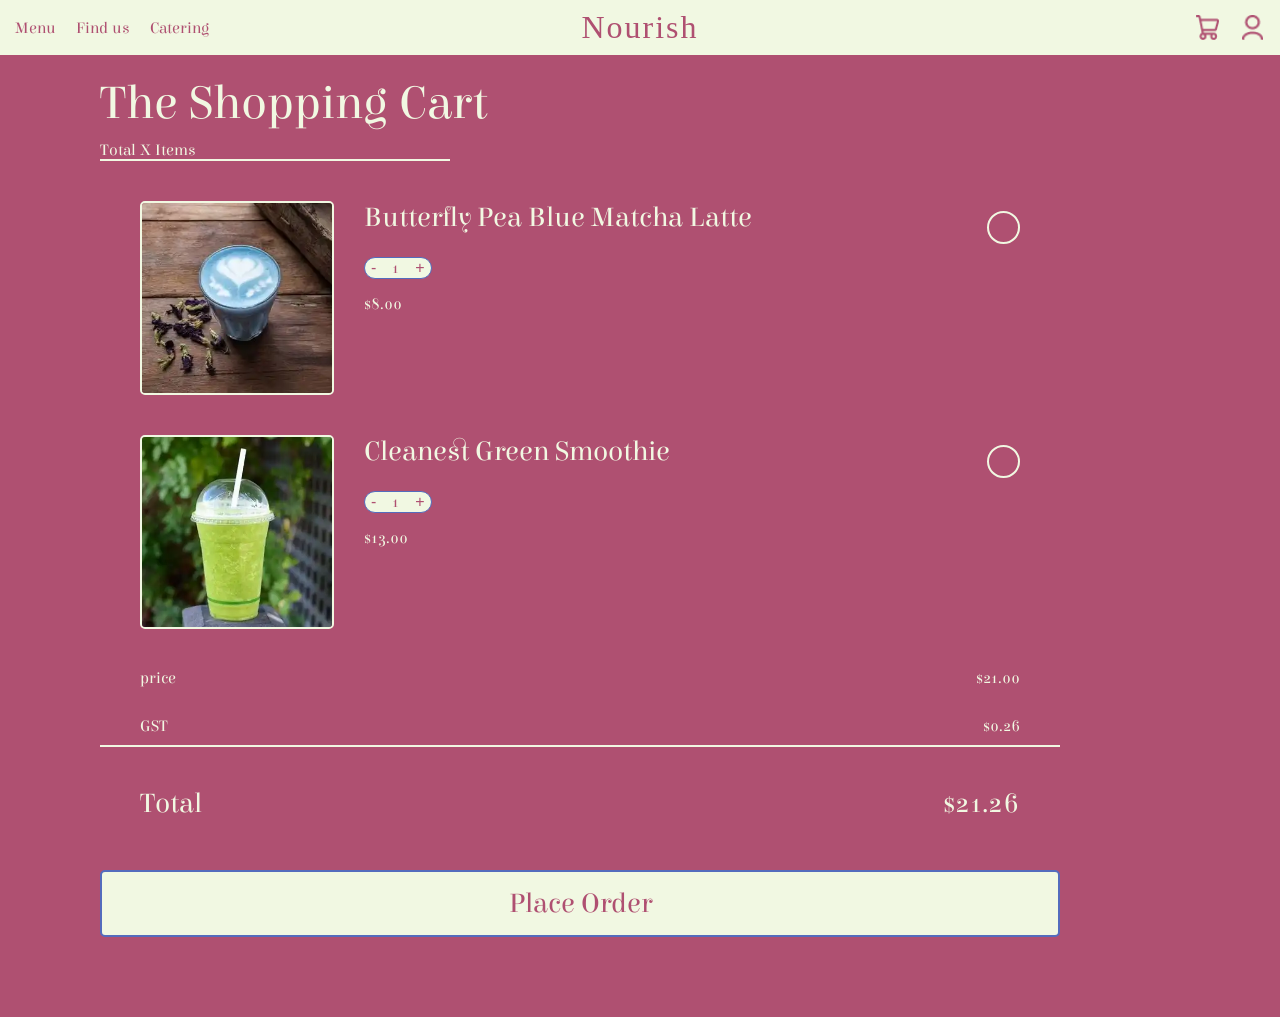
==== Cart.html @ 0b294162 "w10-cart/payment page/debug homepage/some javascript" ====
<!DOCTYPE html>
<html lang="en">
<head>
  <meta charset="UTF-8">
  <meta name="viewport" content="width=device-width, initial-scale=1.0">
  <title>Cart</title>
  <!-- Load Elsie Font:  -->
  <link rel="preconnect" href="https://fonts.googleapis.com">
  <link rel="preconnect" href="https://fonts.gstatic.com" crossorigin>
  <link href="https://fonts.googleapis.com/css2?family=Elsie:wght@400;900&display=swap" rel="stylesheet">
   <!-- Load Open Sans:  -->
   <link href="https://fonts.googleapis.com/css2?family=Open+Sans:wght@300;400;600&display=swap" rel="stylesheet">
  <!-- Load Cream Cake Font:  -->
  <link href="https://fonts.cdnfonts.com/css/mervale-script" rel="stylesheet">          
  <!-- Load stylesheet:  -->
  <link rel="stylesheet" type="text/css" href="css.css">
</head>
<body class="cart">
  <!-- Top sticky banner:  -->
  <header>
      <div class="main-header">
      <div class="nav-left">
        <a>Menu</a>
        <a>Find us</a>
        <a>Catering</a>
    </div>
      <div class="logo">
        <a href="Homepage.html" title="nourish logo">Nourish</a>
      </div>
      <div class="nav-right">
        <img src="Assets/cart-purple.png" alt="cart-icon">
        <img src="Assets/profile-purple.png" alt="profile-icon">
      </div>
    </div>
  </header>

  <main class="cart-page">
    <!-- Cart header section -->
    <section class="cart-header">
      <h1>The Shopping Cart</h1>
      <p>Total X Items</p>
      <span class="line-cart"></span>
    </section>

    <!-- Cart item container-->
    <!-- 1 -->
    <div class="cart-item">
      <img src="Assets/Butterfly Pea Blue Matcha Latte.webp" alt="Butterfly Pea Blue Matcha Latte">
      <div class="item-info">
        <h2>Butterfly Pea Blue Matcha Latte</h2>
        <div class="quantity-box">
          <button onclick="decrease('q1')">-</button>
          <span id="q1">1</span>
          <button onclick="increase('q1')">+</button>
        </div>
        <p>$8.00</p>
      </div>

      <button class="select-btn" onclick="toggleSelect(this)">
      </button>
    </div>

    <!-- 2 -->
    <div class="cart-item">
      <img src="Assets/smoothie.webp" alt="smoothie">
      <div class="item-info">
        <h2>Cleanest Green Smoothie</h2>
        <div class="quantity-box">
          <button onclick="decrease('q1')">-</button>
          <span id="q1">1</span>
          <button onclick="increase('q1')">+</button>
        </div>
        <p>$13.00</p>
      </div>

        <button class="select-btn" onclick="toggleSelect(this)">
        </button>
      </div>

      <!-- Summary -->
      <div class="summary">
        <div class="summary-row">
          <p>price</p>
          <P>$21.00</P>
        </div>

        <div class="summary-row">
          <p>GST</p>
          <P>$0.26</P>
        </div>
      </div>

      <!-- Total  -->
       <div class="total-row">
        <h2>Total</h2>
        <h2>$21.26</h2>
       </div>

       <!-- Button  -->
       <button class="place-order" onclick="openPopup()">
        Place Order
       </button>
  </main>

  <!-- Overlay card  -->
  <div class="popup-overlay" id="popup">
    <div class="popup-card">
      <h1>Payment Details</h1>

      <form>
        <div class="payment-input">
          <label>Name On Card</label>
          <input type="text" placeholder="Celestine Liu">
        </div>
  
        <div class="payment-input">
          <label>Card Number</label>
          <input type="text" id="card-number" inputmode="numeric" pattern="[0-9 ]+" placeholder="1234 1234 1234 1234">
        </div>
  
        <div class="row">
          <div class="payment-input">
            <label>CVV</label>
            <input type="text" id="security-code" inputmode="numeric" minlength="3" maxlength="4" pattern="[0-9]+" placeholder="123">
          </div>
  
          <div class="payment-input">
            <label>Expiry</label>
            <input type="text" id="expiry-date"  minlength="4" pattern="[0-9/]+" placeholder="MM/YY">
          </div> 
        </div>

        <div class="payment-input">
          <label>Address</label>
          <input type="text" id="street-address" placeholder="1234 Address St">
        </div>

        <div class="row">
          <div class="payment-input">
            <label>State</label>
            <select>
              <option value="">Select State</option>
              <option value="VIC">VIC</option>
              <option value="NSW">NSW</option>
              <option value="QLD">QLD</option>
              <option value="SA">SA</option>
              <option value="WA">WA</option>
              <option value="TAS">TAS</option>
              <option value="ACT">ACT</option>
              <option value="NT">NT</option>
            </select>
          </div>
  
          <div class="payment-input">
            <label>Postcode</label>
            <input type="text" inputmode="numeric" maxlength="4" pattern="[0-9]" placeholder="3000">
          </div> 
        </div>
      </form>

      <!-- Button  -->
      <button class="place-order">
        Place Order
       </button>

      

    </div>
  </div>
  <script>
    function increase(id){
      let qty = document.getElementById(id);
      let current = Number(qty.innerText);
      qty.innerText = current + 1;
    }

    function decrease(id){
      let qty = document.getElementById(id);
      let current = Number(qty.innerText);
      if(current > 1){
        qty.innerText = current - 1;
      }
    }

    function toggleSelect(button){
      button.classList.toggle('active');
    }

    function openPopup(){
      document.getElementById('popup').style.display = 'flex';
    }

    function closePopup(){
      document.getElementById('popup').style.display = 'none';
    }

  </script>
</body>
</html>
---- css.css ----
/* =============================================================================
   GLOBAL STYLES & VARIABLES
   ============================================================================= */
   body{
     font-family: 'Elsie', serif;
     background-color: var(--branding-color);
     padding: 0;
     margin: 0;
     text-decoration: none;
   }

   /* CSS Custom Properties - Color Palette */
   :root {
      --neutral-color: rgb(241, 248, 226);
      --accent-color: rgb(84, 108, 189);
      --branding-color: rgb(175, 80, 113);
      --overlay-color:rgb(106,49,68);
   }

/* =============================================================================
   TYPOGRAPHY
   ============================================================================= */
   h1{
      font-size: 48px;
      color: var(--neutral-color);
      font-weight: normal;
   }

   h2{
      font-size: 28px;
      color: var(--neutral-color);
      font-weight: normal;
   }

   p{
      color: var(--neutral-color);
   }

/* =============================================================================
   NAVIGATION & BANNER
   ============================================================================= */
   header{
      position: sticky;
      z-index: 1000;
      top: 0;
   }
   
   .home .main-header{
      background-color: var(--branding-color);
      color: var(--neutral-color);
   }

   .cart .main-header{
      background-color: var(--neutral-color);
      color: var(--branding-color);
      border-bottom: 1.5px solid var(--branding-color);
   }

   .product.main-header{
      background-color: var(--neutral-color);
      color: var(--branding-color);
      border-bottom: 1.5px solid var(--branding-color);
   }

   /* ========= Main header, sticky at the top ========= */
   .main-header{
      background-color: var(--branding-color);
      color: var(--neutral-color);
      display: flex;
      align-items: center;
      justify-content: space-between;
      margin: 0;
      padding: 15px;
      text-decoration: none;
      border-bottom: 1.5px solid var(--neutral-color);
   }

   .main-header img{
      width: 25px;
      height: 25px;
      object-fit: contain;
   }

   .nav-left,
   .nav-right{
      display: flex;
      gap: 20px;
   }

   .logo{
      position: absolute;
      left: 50%;
      transform: translateX(-50%);
   }

   .logo a {
      text-decoration: none;
      font-family: “Mervale Script”, cursive;
      font-size: 32px;
      letter-spacing: 2px;
      color: inherit;
   }

   /* ========= Subheader ========= */
   .subheader{
      width: 100%;
   }

   .category-navbar{
      max-width: 2000px;
      margin: 0 auto;
      padding: 0px 15px;
      background-color: var(--neutral-color);
   }
   
   .nav-pill{
      display: flex;
      justify-content: flex-start;
      gap: 30px;
      list-style: none;
      padding: 0;
      margin: 0;
   }

   .nav-item {
      margin: 10px;
      border-radius: 999px;
      color: var(--branding-color);
      cursor: pointer;
      font-family: 'Elsie', serif;
      position: relative;
    }

    .pill-indicator{
      position: absolute;
      background: var(--accent-color);
    }

   /* =============================================================================
   FOOTER
   ============================================================================= */
   footer{
      display: flex;
      justify-content: space-between;
      padding: 10px 120px 60px 120px;
      background-color: var(--neutral-color);
      flex-wrap: wrap;
      font-family: 'Elsie', serif;
   }

   /* ========= Left Side-Nesletter ========= */
   .newsletter{
      flex: 1;
      min-width: 280px;
   }

   .newsletter h1{
      font-size: 48px;
      color: var(--branding-color);
   }

   .subscribe{
      display: flex;
      align-items: center;
      max-width: 320px;
   }

   .subscribe input{
      flex: 1;
      background-color: var(--neutral-color);
      border: none;
      border-bottom: 2px solid var(--branding-color);
      outline: none;
      padding: 10px 0;
      font-size: 14px;
   }

   .subscribe input::placeholder{
      color: var(--branding-color);
      opacity: 50%;
    }

   .subscribe button{
      background-color: var(--branding-color);
      color: var(--neutral-color);
      font-size: 20px;
      font-family: 'Elsie', serif;;
      padding: 7px 20px;
      border: 1px solid var(--branding-color);
      cursor: pointer;
   }

   /* ========= Right Side - Nourish ========= */
   .nourish-summary{
      flex: 1;
      min-width: 280px;
   }

   .line{
      display: block;
      width: 250px;
      height: 2px;
      background: var(--branding-color);
      margin-top: -20px;
      margin-bottom: 20px;
   }

   .nourish-summary h1{
      color: var(--branding-color);
      font-size: 28px;
      padding-top: 25px;
      font-family: “Mervale Script”, cursive;
   }

   .footer-location{
      display: flex;
      gap: 20px;
      font-size: 20px;
      margin-top: 45px;

   }

   .footer-location a{
      color: var(--branding-color);
   }

   /* =============================================================================
   Responsive
   ============================================================================= */
   
   /* =============================================================================
   Search Section
   ============================================================================= */ 
   .search-section{
      text-align: center;
      padding: 60px 20px;
      margin-top: 100px;
      font-family: 'Elsie', serif;
      color: var(--neutral-color);
    }

    .search-section h1{
      font-size: 48px;
      margin-bottom: 10px;
    }

    .subtitle{
      font-size: 18px;
      font-family: “Mervale Script”, cursive;
      margin-bottom: 30px;
      opacity: 0.9;
    }

    /* ========= Search box ========= */
    .search-box{
      display: flex;
      justify-content: center;
      align-items: center;
    }

    .search-box input{
      width: 80%;
      max-width: 1200px;
      padding: 15px 20px;
      margin-bottom: 0px;
      border-radius: 30px;
      border: none;
      background-color: var(--neutral-color);
      font-size: 18px;
      font-family: 'Elsie', serif;
      color: var(--branding-color);
    }

    .search-box input::placeholder{
      color: var(--branding-color);
      opacity: 50%;
    }

    .search-box input:focus{
      outline: none;
    }

    .search-box button{
      width: 45px;
      height: 45px;
      margin-left: -50px;
      border-radius: 50%;
      border: none;
      background-color: var(--accent-color);
      cursor: pointer;
    }
    .search-box button img{
      width: 30px;
      height: 30px;
      margin-top: 4px;
    }

   /* =============================================================================
   Homepage
   ============================================================================= */
   /* ========= Hero Section ========= */
   .hero{
      background-color: var(--branding-color) ;
      position: relative;
      padding: 300px;
      display: flex;
      justify-content: center;
      align-items: center;
      gap: 40px;
   }

   .hero img{
      position: absolute;
      top: 0;
      left: 0;
      width: 100%;
      height: 100%;
      margin-top: 100px;
      margin-bottom: 100px;
      object-fit: cover;
      z-index: 0;
   }

    /* ========= Overlay text ========= */
   .overlay-text{
      position: absolute;
      top: 50%;
      left: 50%;
   }
   
   .overlay-text p{
      position: absolute;
   }

   .overlay1{
      font-size: 64px;
      transform: translate(-120px, -160px);
   }

   .overlay2{
      font-size: 80px;
      font-weight: bold;
      transform: translate(-300px, -100px);
   }

   .overlay3{
      font-size: 48px;
      transform: translate(150px, 50px);
   }

   .overlay4{
      font-size: 80px;
      transform: translate(-250px, 100px);
   }

   .hero a{
      display: inline-block;
      margin-top: 20px;
      padding: 10px 25px;
      background: var(--branding-color);
      color: var(--neutral-color);
      border-radius: 20px;
      cursor: pointer;
   }

   /* ========= Start Button ========= */
   .start-button{
      display: flex;
      justify-content: center;
      margin-top: 180px;
   }
   
   .word{
      width: 80%;
      max-width: 180px;
      display: flex;
      align-items: center;
      background-color: var(--neutral-color);
      border-radius: 30px;
      padding: 12px 20px;
      border: 2px solid var(--accent-color);
      font-family: 'Elsie', serif;
      font-size: 24px;
      color: var(--branding-color);
   }

   .start-icon {
      width: 40px;
      height: 40px;
      margin-left: -50px;
      margin-top: 8px;
      padding-top: 5px;
      padding-right: 5px;
      border-radius: 50%;
      background-color: var(--accent-color);
      border: none;
      cursor: pointer;
   }

   /* ========= crawling text ========= */
   .crawling-text{
      width: 100%;
      margin-top: 100px;
      overflow: hidden;
      box-sizing: border-box;
      border-top: 2px solid var(--neutral-color);
      border-bottom: 2px solid var(--neutral-color);
   }

   .track{
      display: inline-flex;
      white-space: nowrap;
      animation: scroll 35s linear infinite;
   }

   .track p{
      white-space: nowrap;
      padding-right: 10px;
      letter-spacing: 1.5px;
      color: var(--neutral-color);
      font-family: “Mervale Script”, cursive;
   }

   @keyframes scroll {
      from {
        transform: translateX(0);
      }
      to {
        transform: translateX(-50%);
      }
    }

    /* ========= Search categories ========= */
    .categories-home{
      display: flex;
      justify-content: center;
      gap: 70px;
      overflow-x:auto;
      padding: 20px 0;
    }

    .item{
      text-align: center;
    }

    .item img{
      width: 100px;
      height: 100px;
      border-radius: 50%;
      object-fit: cover;
      cursor: pointer;
      border: 2px solid transparent;
      transition: border-color 0.3s ease;
    }

    .item img:hover{
      border-color: var(--neutral-color);
    }

    .item p{
      margin-top: 10px;
      font-size: 18px;
    }

    /* ========= Gallery section ========= */
    .gallery{
      padding: 60px 120px;
      color: var(--neutral-color);
    }

    .gallery h1{
      font-size: 42px;
      margin-bottom: 15px;
    }

    .gallery p{
      max-width: 900px;
      line-height: 1.25;
      font-family: 'Open Sans', sans-serif;
    }

    .gallery-image{
      display: flex;
      flex-wrap: wrap;
      gap: 20px;
    }

    .gallery-image img{
      width: calc(25% - 20px);
      min-width: 200px;
      border-radius: 5px;
      border: 2px solid transparent;
      transition: border-color 0.3s ease;
    }

    .gallery-image img:hover{
      border-color: var(--neutral-color);
    }

     /* ========= Location section ========= */
     .location{
      padding: 60px 120px;
     }

     .location h1{
      text-align: right;
      margin-top: 30px;
     }

     .location-cards{
      display: flex;
      flex-wrap: wrap;
      gap: 20px;
      justify-content: center;
      }

     .location-cards > div{
      position: relative;
      width: 200px;
      height: 450px;
      border: 2px solid var(--accent-color);
      border-radius: 12px;
      padding: 15px;
      background-color: var(--neutral-color);
      color: var(--branding-color);
      text-align: center;
     }

     .location-cards p{
      color: var(--branding-color);
      font-family: 'Open Sans', sans-serif;
      margin-top: 30px;
      padding: 15px;
     }

     .heart{
      position: absolute;
      bottom: 60px;
      transform: translate(-50%);
     }

     .heart img{
      width: 24px;
      height: 24px;
      cursor: pointer;
      transition: 0.3s;
     }

     /* =============================================================================
   Product List Page
   ============================================================================= */
   .menu{
      display: grid;
      grid-template-columns: repeat(auto-fit, minmax(450px, 1fr));
      gap: 20px;
   }

   .lattes-product{
      padding: 100px;
    }

   .lattes-product h1{
      font-size: 48px;
      margin-bottom: 10px;
      margin-top: 10px;
   }

   .product-card{
      position: relative;
      display: flex;
      border-radius: 12px;
      border: 2px solid var(--neutral-color);
      background: var(--branding-color);

      min-height: 200px;
      overflow: hidden;
   }

   .product-card img {
      width: 40%;
      height: 100%;
      object-fit: cover;
      object-position: center;
    }

    .product-details {
      position: absolute;
      left: 40%;
      right: 0;
      top: 0;
      bottom: 0;
      padding: 20px;
      display: flex;
      flex-direction: column;
    }

    .product-details h2{
      font-size: 28px;
      font-weight: normal;
      color: var(--neutral-color);

      margin: 0;
      overflow-wrap: break-word;
    }

    .product-details p{
      margin-top: 10px;
      color: var(--neutral-color);
    }
    
    .add-button {
      position: inherit;
      bottom: 20px;
      left: 20px;
    }
    
    .add-button h3 {
      margin: 0;
      font-size: 20px;
      font-weight: normal;
      background: var(--neutral-color);
      color: var(--branding-color);
      padding: 10px 25px;
      border-radius: 999px;
      cursor: pointer;
    }

    /* =============================================================================
   Product Detail Page
   ============================================================================= */
   .product-page{
      display: flex;
      gap: 40px;
      padding: 40px;
      align-items: stretch;
   }

   .product-content{
      flex: 1;
      display: flex;
      flex-direction: column;
      justify-content: space-between;
      gap: 20px;
   }

   .product-info{
      display: flex;
      flex-direction: column;
      gap: 10px;
   }
   
   .product-info h1{
      font-size: 72px;
      font-weight: normal;
      margin: 0;
      color: var(--neutral-color);
   }

   .product-info h2{
      margin: 0px;
      color: var(--neutral-color);
      font-size: 40px;
      font-weight: normal;
   }

   .product-info p{
      max-width: 500px;
      line-height: 1.4;
      color: var(--neutral-color);
   }

   .product-options{
      display: flex;
      flex-direction: column;
      gap: 20px;
      margin-top: 0px;
   }
   
   .size,
   .milk{
      display: flex;
      flex-direction: column;
      gap: 20px;
   }

   .size h2,
   .milk h2{
      margin: 0;
      font-size: 40px;
      font-weight: normal;
      color: var(--neutral-color);
   }

   .option-card{
      display: flex;
      gap: 24px;
      flex-wrap: wrap;
   }

   .option-card p{
      background-color: var(--neutral-color);
      padding: 18px 28px;
      border-radius: 8px;
      min-width: 120px;

      font-size: 24px;
      line-height: 1.4;
      color: var(--branding-color);

      box-shadow: 0 8px 20px rgba(0,0,0,0.15);

      cursor: pointer;
      transition: 0.3s;
   }

   .option-card p:hover{
      transform: translateY(-3px);
   }

   .place-button{
      margin-top: 80px;
  
      background-color: var(--neutral-color);
  
      display: flex;
      justify-content: space-between;
      align-items: center;
  
      padding: 14px 18px;
      border-radius: 10px;
  }
  
  .place-button h1{
      margin: 0 auto;
      font-size: 42px;
      font-weight: normal;
      color: var(--branding-color);
  }

  .total-price{
   background-color: #6d7ed1;

   padding: 8px 18px;
   border-radius: 999px;

   display: flex;
   align-items: center;
   justify-content: center;
}

.total-price p{
   margin: 0;
   color: white;
   font-size: 28px;
}

   .product-images{
      flex: 1;
      display: flex;
   }

   .product-images img{
      width: 100%;
      height: 100%;
      object-fit: cover;
      object-position: center;
      border-radius: 8px;
      border: 3px solid var(--neutral-color);
   }

   /* =============================================================================
   Cart Page
   ============================================================================= */
   .cart-page{
      display: flex;
      flex-direction: column;
      gap: 40px;
      width: 75%;
      margin-top: 20px;
      margin-left: 100px;
   }

   .cart-header h1{
      margin: 0;
   }

   .cart-header p{
      margin-top: 10px;
      font-size: 16px;
   }

   .line-cart{
      display: block;
      width: 350px;
      height: 1.5px;
      background: var(--neutral-color);
      margin-top:  -16px;
      margin-bottom: 0px;
   }

   .cart-item{
      display: flex;
      align-items: flex-start;
      justify-content: space-between;
      gap: 30px;
      margin-top: 0;
      margin-left: 40px;
   }

   .cart-item img{
      width: 190px;
      height: 190px;
      object-fit: cover;
      border-radius: 5px;
      border: 2px solid var(--neutral-color);
   }

   .item-info{
      flex: 1;
      display: flex;
      flex-direction: column;
   }

   .item-info h2{
      color: var(--neutral-color);
      margin-top: 0;
   }

   .quantity-box{
      width: fit-content;
      display: flex;
      align-items: center;
      gap: 10px;

      background-color: var(--neutral-color);
      color: var(--branding-color);
      border-radius: 999px;
      border: 1.5px solid var(--accent-color);
   }

   .quantity-box button{
      border: none;
      background: none;
      font-size: 16px;
      cursor: pointer;
      color: var(--branding-color);
   }

   .select-btn{
      margin-top: 10px;
      margin-right: 40px;
      width: 33px;
      height: 33px;
      border-radius: 999px;
      border: 2px solid var(--neutral-color);
      background: transparent;
      cursor: pointer;
   }

   .select-btn.active{
      background-color: var(--accent-color);
   }

   .summary{
      border-bottom: 2px solid var(--neutral-color);
      display: flex;
      flex-direction: column;
      gap: 20px;
   }

   .summary-row{
      display: flex;
      justify-content: space-between;
      margin: 0px 40px 10px 40px;
   }

   .summary-row p{
      margin: 0;
   }

   .total-row{
      display: flex;
      justify-content: space-between;
      margin: 0px 40px 10px 40px;
   }

   .total-row h2{
      margin: 0;
   }

   .place-order{
      background-color: var(--neutral-color);
      color: var(--branding-color);
      border-radius: 5px;
      border: 2px solid var(--accent-color);
      padding: 15px 80px;
      font-size: 28px;
      font-family: 'Elsie', serif;
      margin-bottom: 80px;
   }

   .popup-overlay{
      position: fixed;
      top: 0;
      left: 0;
      width: 100%;
      height: 100%;
      background-color: rgba(0,0,0,0.5);
      display: none;
      justify-content: center;
      align-items: center;
      z-index: 1000;
  }

  .popup-card{
   width: 800px;
   background-color: var(--neutral-color);
   padding: 40px;
   border-radius: 16px;
   text-align: center;
   box-shadow: 0 10px 30px var(--overlay-color);
   display: flex;
   flex-direction: column;
   gap: 20px;
}
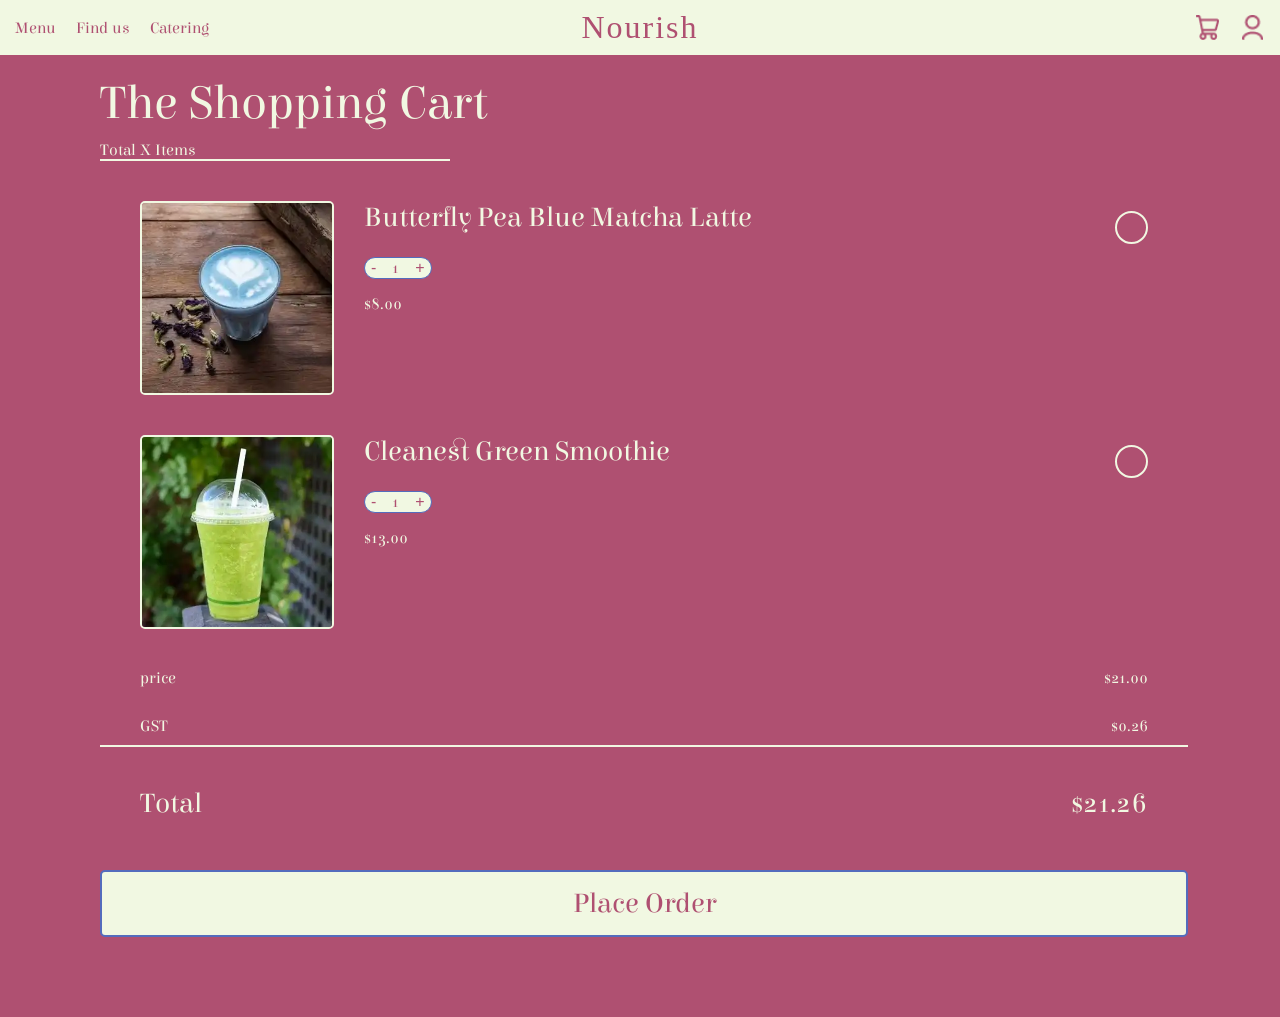
==== commit 8de95256: "w10-happy path-clickable" ====
--- a/Cart.html
+++ b/Cart.html
@@ -168,6 +168,7 @@
     </div>
   </div>
   <script>
+    /* product quantity */
     function increase(id){
       let qty = document.getElementById(id);
       let current = Number(qty.innerText);
@@ -182,16 +183,14 @@
       }
     }
 
+    /* Select button */
     function toggleSelect(button){
       button.classList.toggle('active');
     }
 
+    /* popup card */
     function openPopup(){
-      document.getElementById('popup').style.display = 'flex';
-    }
-
-    function closePopup(){
-      document.getElementById('popup').style.display = 'none';
+      document.getElementById('popup').style.display='flex';
     }
 
   </script>
--- a/css.css
+++ b/css.css
@@ -223,6 +223,38 @@
    .footer-location a{
       color: var(--branding-color);
    }
+
+   /* =============================================================================
+   Button-hover-animation
+   ============================================================================= */
+   .add-button:hover{
+      border: 2px solid var(--accent-color);
+   }
+
+   .option:hover{
+      border: 2px solid var(--accent-color);
+   }
+
+   /* hide default radio */
+   .option input{
+      display: none;
+   }
+
+   .option:has(input:checked){
+      border: 2px solid var(--accent-color);
+   }
+
+   .item img:hover{
+      border-color: var(--neutral-color);
+   }
+
+   .gallery-image img:hover{
+      border-color: var(--neutral-color);
+   }
+
+   
+
+    
 
    /* =============================================================================
    Responsive
@@ -253,6 +285,7 @@
 
     /* ========= Search box ========= */
     .search-box{
+      position: relative;
       display: flex;
       justify-content: center;
       align-items: center;
@@ -261,7 +294,7 @@
     .search-box input{
       width: 80%;
       max-width: 1200px;
-      padding: 15px 20px;
+      padding: 15px 20px 15px 20px;
       margin-bottom: 0px;
       border-radius: 30px;
       border: none;
@@ -281,19 +314,23 @@
     }
 
     .search-box button{
+      position: absolute;
+      right: 10.5%;
       width: 45px;
       height: 45px;
-      margin-left: -50px;
       border-radius: 50%;
       border: none;
       background-color: var(--accent-color);
       cursor: pointer;
     }
+    
     .search-box button img{
       width: 30px;
       height: 30px;
       margin-top: 4px;
     }
+
+    
 
    /* =============================================================================
    Homepage
@@ -368,6 +405,7 @@
       display: flex;
       justify-content: center;
       margin-top: 180px;
+      text-decoration: none;
    }
    
    .word{
@@ -453,10 +491,6 @@
       transition: border-color 0.3s ease;
     }
 
-    .item img:hover{
-      border-color: var(--neutral-color);
-    }
-
     .item p{
       margin-top: 10px;
       font-size: 18px;
@@ -491,10 +525,6 @@
       border-radius: 5px;
       border: 2px solid transparent;
       transition: border-color 0.3s ease;
-    }
-
-    .gallery-image img:hover{
-      border-color: var(--neutral-color);
     }
 
      /* ========= Location section ========= */
@@ -573,7 +603,7 @@
       background: var(--branding-color);
 
       min-height: 200px;
-      overflow: hidden;
+
    }
 
    .product-card img {
@@ -581,6 +611,7 @@
       height: 100%;
       object-fit: cover;
       object-position: center;
+      border-radius: 10px;
     }
 
     .product-details {
@@ -598,7 +629,6 @@
       font-size: 28px;
       font-weight: normal;
       color: var(--neutral-color);
-
       margin: 0;
       overflow-wrap: break-word;
     }
@@ -612,9 +642,6 @@
       position: inherit;
       bottom: 20px;
       left: 20px;
-    }
-    
-    .add-button h3 {
       margin: 0;
       font-size: 20px;
       font-weight: normal;
@@ -623,6 +650,8 @@
       padding: 10px 25px;
       border-radius: 999px;
       cursor: pointer;
+      text-decoration: none;
+      border: 2px solid transparent;
     }
 
     /* =============================================================================
@@ -650,7 +679,7 @@
    }
    
    .product-info h1{
-      font-size: 72px;
+      font-size: 48px;
       font-weight: normal;
       margin: 0;
       color: var(--neutral-color);
@@ -686,7 +715,7 @@
    .size h2,
    .milk h2{
       margin: 0;
-      font-size: 40px;
+      font-size: 20px;
       font-weight: normal;
       color: var(--neutral-color);
    }
@@ -696,63 +725,54 @@
       gap: 24px;
       flex-wrap: wrap;
    }
-
-   .option-card p{
+    
+   .option{
       background-color: var(--neutral-color);
       padding: 18px 28px;
       border-radius: 8px;
       min-width: 120px;
-
-      font-size: 24px;
+      font-size: 20px;
       line-height: 1.4;
       color: var(--branding-color);
-
-      box-shadow: 0 8px 20px rgba(0,0,0,0.15);
-
-      cursor: pointer;
-      transition: 0.3s;
-   }
-
-   .option-card p:hover{
-      transform: translateY(-3px);
-   }
+      cursor: pointer;
+      border: 2px solid transparent;
+      display: inline-block;
+   }
+
 
    .place-button{
       margin-top: 80px;
-  
-      background-color: var(--neutral-color);
-  
+      background-color: var(--neutral-color);
       display: flex;
       justify-content: space-between;
       align-items: center;
-  
       padding: 14px 18px;
       border-radius: 10px;
-  }
+   }
   
-  .place-button h1{
+   .place-button a{
       margin: 0 auto;
-      font-size: 42px;
+      font-size: 28px;
       font-weight: normal;
       color: var(--branding-color);
-  }
-
-  .total-price{
-   background-color: #6d7ed1;
-
-   padding: 8px 18px;
-   border-radius: 999px;
-
-   display: flex;
-   align-items: center;
-   justify-content: center;
-}
-
-.total-price p{
-   margin: 0;
-   color: white;
-   font-size: 28px;
-}
+      text-decoration: none;
+   }
+
+   .total-price{
+      background-color: var(--accent-color);
+      padding: 8px 18px;
+      border-radius: 999px;
+      display: flex;
+      align-items: center;
+      justify-content: center;
+   }
+   
+
+  .total-price p{
+      margin: 0;
+      color: var(--branding-color);
+      font-size: 28px;
+   }
 
    .product-images{
       flex: 1;
@@ -775,7 +795,7 @@
       display: flex;
       flex-direction: column;
       gap: 40px;
-      width: 75%;
+      width: 85%;
       margin-top: 20px;
       margin-left: 100px;
    }
@@ -899,6 +919,9 @@
       margin-bottom: 80px;
    }
 
+   /* =============================================================================
+   Popup Card - Payment Detail Page
+   ============================================================================= */
    .popup-overlay{
       position: fixed;
       top: 0;
@@ -912,17 +935,31 @@
       z-index: 1000;
   }
 
-  .popup-card{
-   width: 800px;
-   background-color: var(--neutral-color);
-   padding: 40px;
-   border-radius: 16px;
-   text-align: center;
-   box-shadow: 0 10px 30px var(--overlay-color);
-   display: flex;
-   flex-direction: column;
-   gap: 20px;
-}
+   .popup-card{
+      width: 800px;
+      background-color: var(--neutral-color);
+      padding: 40px; 
+      border-radius: 16px;
+      text-align: center;
+      box-shadow: 0 10px 30px var(--overlay-color);
+      display: flex;
+      flex-direction: column;
+      gap: 20px;
+   }
+
+   .popup-card h1{
+      color: var(--branding-color);
+      align-items: flex-start;
+   }
+
+   form{
+      display: flex;
+      flex-direction: column;
+      gap: 20px;
+   }
+
+
+
 
 
 
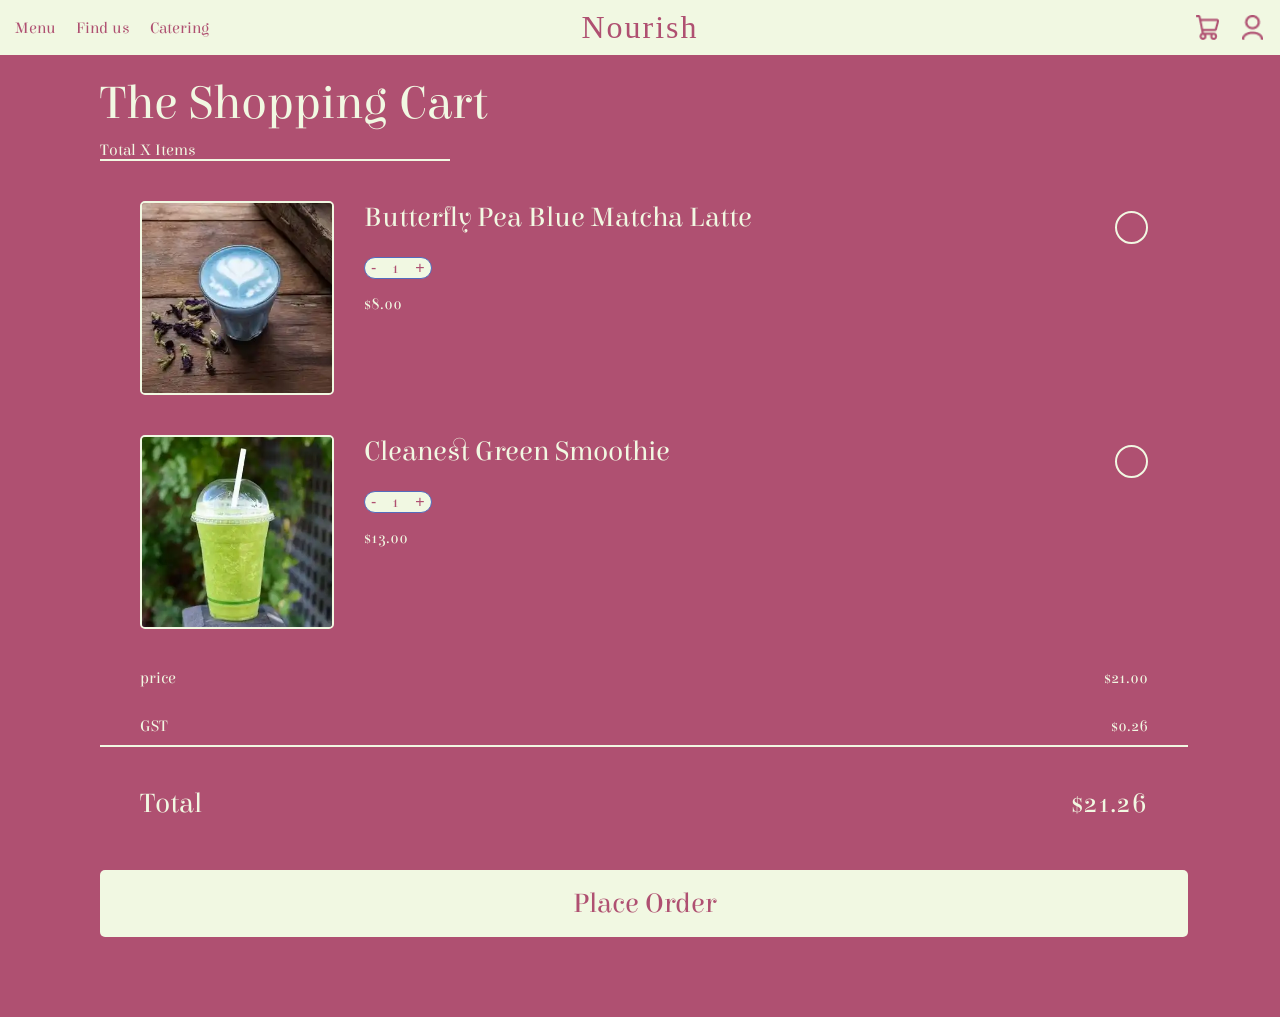
==== commit 162b6267: "w11 - 1. debug many different parts  2. happy path-  cart icon shows feedback when click 'Add' butto" ====
--- a/Cart.html
+++ b/Cart.html
@@ -163,6 +163,7 @@
         Place Order
        </button>
 
+       
       
 
     </div>
--- a/css.css
+++ b/css.css
@@ -12,6 +12,7 @@
    /* CSS Custom Properties - Color Palette */
    :root {
       --neutral-color: rgb(241, 248, 226);
+      --hover-color:rgb(199, 205, 186);
       --accent-color: rgb(84, 108, 189);
       --branding-color: rgb(175, 80, 113);
       --overlay-color:rgb(106,49,68);
@@ -101,10 +102,32 @@
       color: inherit;
    }
 
+   .cart-number{
+      position: relative;
+      display: inline-flex;
+   }
+
+   #cart-badge{
+      display: none;
+      position: absolute;
+      top: -6px;
+      right: -6px;
+      background-color: var(--accent-color);
+      color: var(--neutral-color);
+      font-size: 10px;
+      width: 17px;
+      height: 17px;
+      border-radius: 50%;
+      align-items: center;
+      justify-content: center;
+   }
+
    /* ========= Subheader ========= */
    .subheader{
       width: 100%;
-   }
+      box-shadow: 0 4px 6px rgba(0, 0, 0, 0.2);;
+   }
+
 
    .category-navbar{
       max-width: 2000px;
@@ -252,9 +275,27 @@
       border-color: var(--neutral-color);
    }
 
+   .product-details h2 a:hover {
+      color: var(--hover-color); 
+   }
+
+   .back-button img:hover {
+      opacity: 0.7;
+   }
+
+   .arrow-btn:hover{
+      opacity: 0.7;
+   }
+
+   .place-button:hover{
+      border: 2px solid var(--accent-color);
+   }
+
+   .place-order:hover{
+      border: 2px solid var(--accent-color);
+   }
+
    
-
-    
 
    /* =============================================================================
    Responsive
@@ -601,14 +642,13 @@
       border-radius: 12px;
       border: 2px solid var(--neutral-color);
       background: var(--branding-color);
-
-      min-height: 200px;
-
+      height: 200px;
+      overflow: hidden;
    }
 
    .product-card img {
       width: 40%;
-      height: 100%;
+      height: 200px;
       object-fit: cover;
       object-position: center;
       border-radius: 10px;
@@ -633,16 +673,21 @@
       overflow-wrap: break-word;
     }
 
-    .product-details p{
+   .product-details h2 a {
+      color: inherit;
+      text-decoration: none;
+   }
+
+   .product-details p{
       margin-top: 10px;
       color: var(--neutral-color);
-    }
+   }
     
-    .add-button {
-      position: inherit;
-      bottom: 20px;
-      left: 20px;
-      margin: 0;
+   .add-button {
+      height: 44px;
+      box-sizing: border-box;
+      margin-top: auto;
+      width: fit-content;
       font-size: 20px;
       font-weight: normal;
       background: var(--neutral-color);
@@ -652,7 +697,37 @@
       cursor: pointer;
       text-decoration: none;
       border: 2px solid transparent;
-    }
+      font-family: inherit;
+   }
+
+   .quantity-box-list{
+      height: 42px;
+      box-sizing: border-box;
+      display: none;       
+      align-items: center;
+      gap: 12px;
+      background: var(--neutral-color);
+      color: var(--branding-color);
+      border-radius: 999px;
+      padding: 8px 16px;
+      width: fit-content;
+      margin-top: auto;
+      font-family: inherit;
+      font-weight: bold;
+      font-size: 18px;
+   }
+
+   .quantity-box-list button{
+      background: none;
+      border: none;
+      font-size: 22px;
+      color: var(--branding-color);
+      cursor: pointer;
+      line-height: 1;
+      padding: 0 4px;
+      font-family: serif;
+      font-weight: bold;
+   }
 
     /* =============================================================================
    Product Detail Page
@@ -660,18 +735,27 @@
    .product-page{
       display: flex;
       gap: 40px;
-      padding: 40px;
+      padding: 40px 100px 40px 100px;
       align-items: stretch;
+      flex-wrap: wrap;
    }
 
    .product-content{
       flex: 1;
       display: flex;
       flex-direction: column;
-      justify-content: space-between;
-      gap: 20px;
-   }
-
+      justify-content: flex-start;
+      gap: 20px;
+      min-width: 280px;
+      order: 1;
+   }
+
+   .back-button{
+      width: 25px;
+      height: 25px;
+      margin: 0;
+   }
+   
    .product-info{
       display: flex;
       flex-direction: column;
@@ -728,7 +812,7 @@
     
    .option{
       background-color: var(--neutral-color);
-      padding: 18px 28px;
+      padding: 10px 18px;
       border-radius: 8px;
       min-width: 120px;
       font-size: 20px;
@@ -739,15 +823,15 @@
       display: inline-block;
    }
 
-
    .place-button{
-      margin-top: 80px;
+      margin-top: 20px;
       background-color: var(--neutral-color);
       display: flex;
       justify-content: space-between;
       align-items: center;
       padding: 14px 18px;
       border-radius: 10px;
+      border: 2px solid transparent;
    }
   
    .place-button a{
@@ -766,7 +850,6 @@
       align-items: center;
       justify-content: center;
    }
-   
 
   .total-price p{
       margin: 0;
@@ -775,17 +858,44 @@
    }
 
    .product-images{
-      flex: 1;
-      display: flex;
+      flex: 0 0 auto;
+      width: 50%;
+      min-width: 280px;
+      order: 2;
+      margin-top: 80px;
+      padding-right: 40px;
+      display: flex;
+      align-items: center;
+      gap: 20px;
    }
 
    .product-images img{
       width: 100%;
-      height: 100%;
+      aspect-ratio: 1/1;
+      height: auto;
       object-fit: cover;
       object-position: center;
       border-radius: 8px;
       border: 3px solid var(--neutral-color);
+   }
+
+   .arrow-btn{
+      font-size: 32px;
+      color: var(--neutral-color);
+      cursor: pointer;
+      user-select: none;
+      line-height: 1;
+   }
+
+   @media(max-width: 768px) {
+      .product-images {
+        order: 1; 
+        width: 70%;
+      }
+
+      .product-content{
+         order: 2;
+      }
    }
 
    /* =============================================================================
@@ -912,7 +1022,7 @@
       background-color: var(--neutral-color);
       color: var(--branding-color);
       border-radius: 5px;
-      border: 2px solid var(--accent-color);
+      border: 2px solid transparent;
       padding: 15px 80px;
       font-size: 28px;
       font-family: 'Elsie', serif;
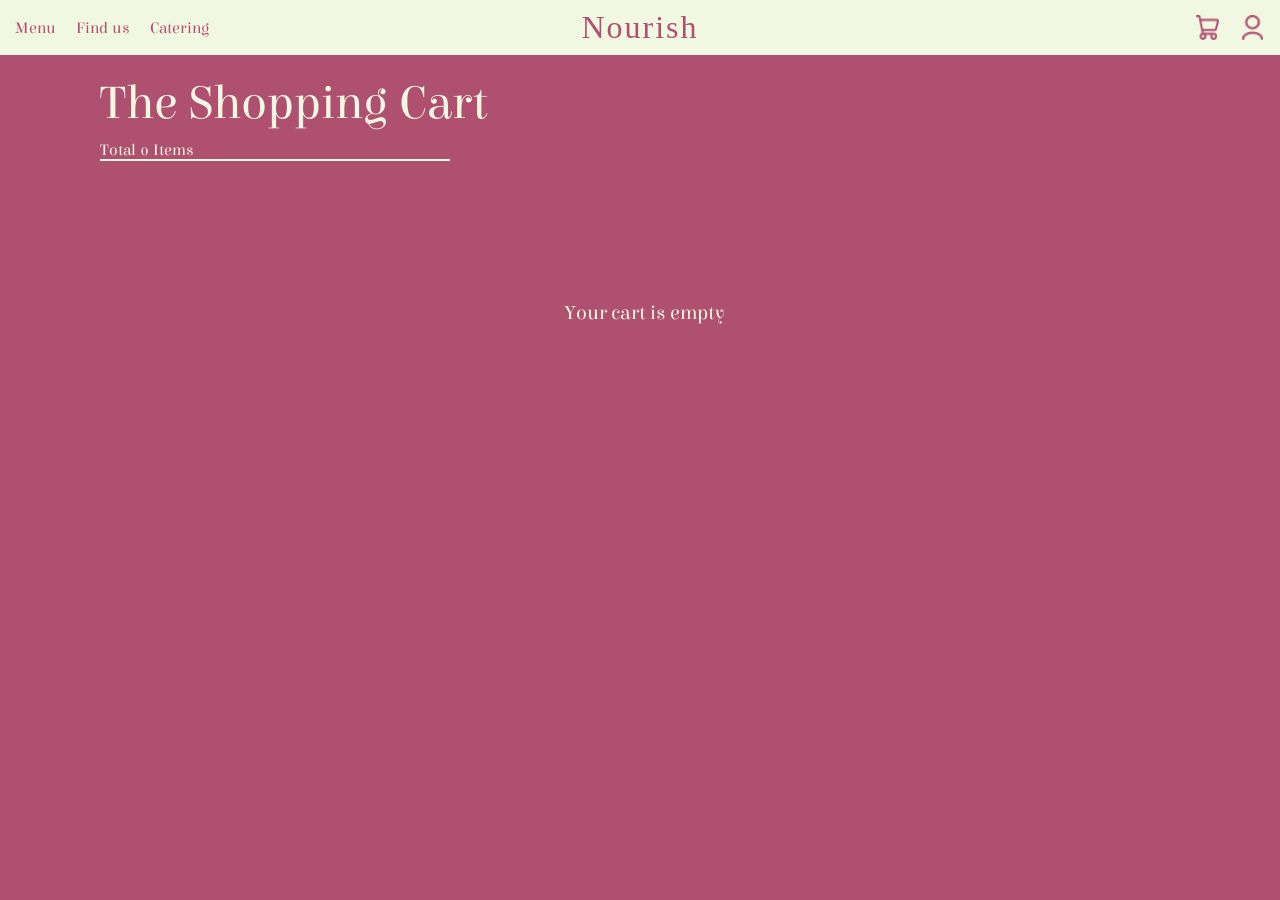
==== commit 5c03cac2: "W12-Javascript/ product can actually add to cart/adding "View Cart" button at product list page" ====
--- a/Cart.html
+++ b/Cart.html
@@ -38,62 +38,34 @@
     <!-- Cart header section -->
     <section class="cart-header">
       <h1>The Shopping Cart</h1>
-      <p>Total X Items</p>
+      <p id="item-count">Total 0 Items</p>
       <span class="line-cart"></span>
     </section>
 
     <!-- Cart item container-->
-    <!-- 1 -->
-    <div class="cart-item">
-      <img src="Assets/Butterfly Pea Blue Matcha Latte.webp" alt="Butterfly Pea Blue Matcha Latte">
-      <div class="item-info">
-        <h2>Butterfly Pea Blue Matcha Latte</h2>
-        <div class="quantity-box">
-          <button onclick="decrease('q1')">-</button>
-          <span id="q1">1</span>
-          <button onclick="increase('q1')">+</button>
-        </div>
-        <p>$8.00</p>
-      </div>
-
-      <button class="select-btn" onclick="toggleSelect(this)">
-      </button>
+    <div id="cart-items-container"></div>
+    <div id="empty-cart" style="display:none; text-align:center; padding: 40px 0;">
+      <p>Your cart is empty</p>
     </div>
-
-    <!-- 2 -->
-    <div class="cart-item">
-      <img src="Assets/smoothie.webp" alt="smoothie">
-      <div class="item-info">
-        <h2>Cleanest Green Smoothie</h2>
-        <div class="quantity-box">
-          <button onclick="decrease('q1')">-</button>
-          <span id="q1">1</span>
-          <button onclick="increase('q1')">+</button>
-        </div>
-        <p>$13.00</p>
-      </div>
-
-        <button class="select-btn" onclick="toggleSelect(this)">
-        </button>
-      </div>
+    
 
       <!-- Summary -->
       <div class="summary">
         <div class="summary-row">
           <p>price</p>
-          <P>$21.00</P>
+          <P id="subtotal">$0.00</P>
         </div>
 
         <div class="summary-row">
           <p>GST</p>
-          <P>$0.26</P>
+          <P id="gst">$0.26</P>
         </div>
       </div>
 
       <!-- Total  -->
        <div class="total-row">
         <h2>Total</h2>
-        <h2>$21.26</h2>
+        <h2 id="total">$0.00</h2>
        </div>
 
        <!-- Button  -->
@@ -102,7 +74,7 @@
        </button>
   </main>
 
-  <!-- Overlay card  -->
+  <!-- Popoup payment card  -->
   <div class="popup-overlay" id="popup">
     <div class="popup-card">
       <h1>Payment Details</h1>
@@ -121,7 +93,7 @@
         <div class="row">
           <div class="payment-input">
             <label>CVV</label>
-            <input type="text" id="security-code" inputmode="numeric" minlength="3" maxlength="4" pattern="[0-9]+" placeholder="123">
+            <input type="number" id="security-code" inputmode="numeric" minlength="3" maxlength="4" pattern="[0-9]+" placeholder="123">
           </div>
   
           <div class="payment-input">
@@ -159,42 +131,16 @@
       </form>
 
       <!-- Button  -->
-      <button class="place-order">
+      <button class="place-order-pay" onclick="openSuccess()">
         Place Order
        </button>
 
-       
-      
+    
 
     </div>
   </div>
-  <script>
-    /* product quantity */
-    function increase(id){
-      let qty = document.getElementById(id);
-      let current = Number(qty.innerText);
-      qty.innerText = current + 1;
-    }
-
-    function decrease(id){
-      let qty = document.getElementById(id);
-      let current = Number(qty.innerText);
-      if(current > 1){
-        qty.innerText = current - 1;
-      }
-    }
-
-    /* Select button */
-    function toggleSelect(button){
-      button.classList.toggle('active');
-    }
-
-    /* popup card */
-    function openPopup(){
-      document.getElementById('popup').style.display='flex';
-    }
-
-  </script>
+  <script src="shared.js"></script>
+  <script src="Javascript.js"></script>
 </body>
 </html>
 
--- a/css.css
+++ b/css.css
@@ -12,9 +12,11 @@
    /* CSS Custom Properties - Color Palette */
    :root {
       --neutral-color: rgb(241, 248, 226);
+      --placeholder:rgb(241, 248, 226, 0.5);
       --hover-color:rgb(199, 205, 186);
       --accent-color: rgb(84, 108, 189);
       --branding-color: rgb(175, 80, 113);
+      --filling-box:rgb(175, 80, 113, 0.7);
       --overlay-color:rgb(106,49,68);
    }
 
@@ -28,6 +30,12 @@
    }
 
    h2{
+      font-size: 32px;
+      color: var(--neutral-color);
+      font-weight: normal;
+   }
+
+   h3{
       font-size: 28px;
       color: var(--neutral-color);
       font-weight: normal;
@@ -35,6 +43,8 @@
 
    p{
       color: var(--neutral-color);
+      font-size: 20px;
+      font-weight: normal;
    }
 
 /* =============================================================================
@@ -178,7 +188,6 @@
    }
 
    .newsletter h1{
-      font-size: 48px;
       color: var(--branding-color);
    }
 
@@ -313,7 +322,6 @@
     }
 
     .search-section h1{
-      font-size: 48px;
       margin-bottom: 10px;
     }
 
@@ -729,6 +737,21 @@
       font-weight: bold;
    }
 
+   .viewCart{
+      position: fixed;
+      bottom: 20px;
+      left: 50%;
+      transform: translate(-50%);
+      padding: 20px 30px;
+      width: 1000px;
+      background-color: var(--neutral-color);
+      border-radius: 10px;
+      border: 2px solid transparent;
+      color: var(--branding-color);
+      font-size: 28px;
+      font-family: inherit;
+   }
+
     /* =============================================================================
    Product Detail Page
    ============================================================================= */
@@ -1038,15 +1061,21 @@
       left: 0;
       width: 100%;
       height: 100%;
-      background-color: rgba(0,0,0,0.5);
+      background-color: var(--overlay-color);
       display: none;
       justify-content: center;
       align-items: center;
       z-index: 1000;
-  }
+   }
+   
+   .popup-overlay.active{
+      display: flex;
+   }
 
    .popup-card{
       width: 800px;
+      height: 500px;
+      overflow-y: auto;
       background-color: var(--neutral-color);
       padding: 40px; 
       border-radius: 16px;
@@ -1059,14 +1088,78 @@
 
    .popup-card h1{
       color: var(--branding-color);
-      align-items: flex-start;
+      text-align: left;
+      font-size: 36px;
+      margin: 0;
    }
 
    form{
       display: flex;
       flex-direction: column;
+      gap: 10px;
+      text-align: left;
+      padding: 0px 10px 10px 10px;
+   }
+
+   .payment-input{
+      display: flex;
+      flex-direction: column;
+      gap: 8px;
+      text-align: left;
+   }
+   .payment-input label {
+      color: var(--branding-color);
+      font-size: 16px;
+   }
+   
+   .payment-input input,
+   .payment-input select {
+      background-color: var(--filling-box);
+      border: 2px solid var(--filling-box);
+      border-radius: 8px;
+      padding: 14px 16px;
+      font-size: 16px;
+      color: var(--neutral-color);
+      font-family: inherit;
+      width: 100%;
+      box-sizing: border-box;
+      outline: none;
+   }
+
+   .payment-input input::placeholder {
+      color: var(--placeholder);
+   }
+
+   .payment-input select option {
+      color: var(--filling-box);
+      background-color: var(--neutral-color);
+   }
+
+   .row {
+      display: flex;
       gap: 20px;
-   }
+    }
+
+   .row .payment-input {
+      flex: 1;
+   }
+
+   .place-order-pay {
+      width: 100%;
+      padding: 18px;
+      background-color: var(--branding-color);
+      color: var(--neutral-color);
+      border: 2px solid transparent;
+      border-radius: 10px;
+      font-size: 28px;
+      font-family: inherit;
+      cursor: pointer;
+   }
+
+   .place-order-pay:hover{
+      border: 2px solid var(--accent-color);
+   }
+   
 
 
 
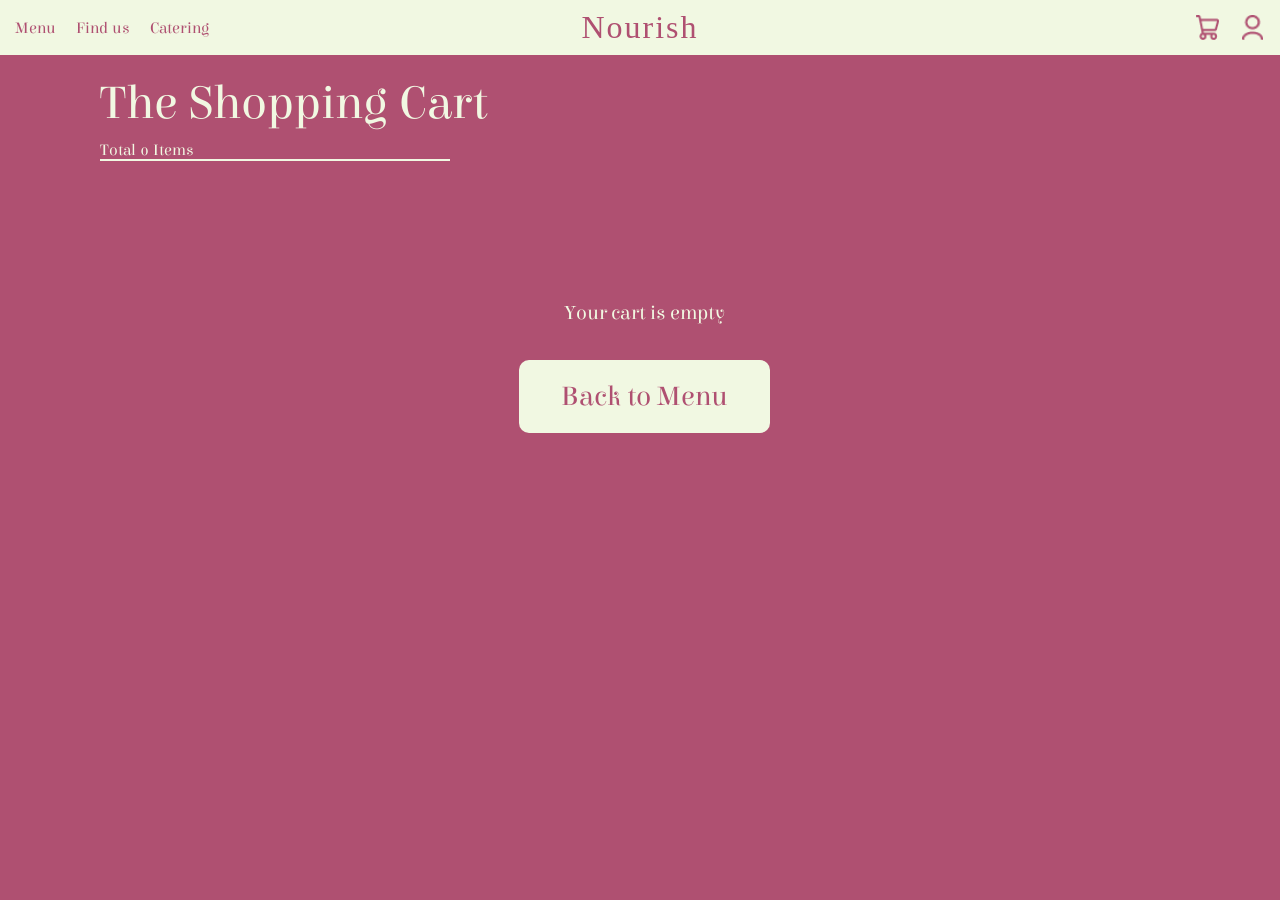
==== commit 116f6b15: "Payment done page/ payment form fixed/ mobile adaptation/fixed a button visual design logic issue-"A" ====
--- a/Cart.html
+++ b/Cart.html
@@ -46,8 +46,8 @@
     <div id="cart-items-container"></div>
     <div id="empty-cart" style="display:none; text-align:center; padding: 40px 0;">
       <p>Your cart is empty</p>
+      <a href="Product_list.html">Back to Menu</a>
     </div>
-    
 
       <!-- Summary -->
       <div class="summary">
@@ -79,32 +79,32 @@
     <div class="popup-card">
       <h1>Payment Details</h1>
 
-      <form>
+      <form onsubmit="handlePayment(event)">
         <div class="payment-input">
           <label>Name On Card</label>
-          <input type="text" placeholder="Celestine Liu">
+          <input type="text" placeholder="Celestine Liu" required>
         </div>
   
         <div class="payment-input">
           <label>Card Number</label>
-          <input type="text" id="card-number" inputmode="numeric" pattern="[0-9 ]+" placeholder="1234 1234 1234 1234">
+          <input type="text" id="card-number" inputmode="numeric" pattern="[0-9 ]{16}" placeholder="1234 1234 1234 1234" required>
         </div>
   
         <div class="row">
           <div class="payment-input">
             <label>CVV</label>
-            <input type="number" id="security-code" inputmode="numeric" minlength="3" maxlength="4" pattern="[0-9]+" placeholder="123">
+            <input type="text" id="security-code" inputmode="numeric" minlength="3" maxlength="4" pattern="[0-9]+" placeholder="123" required>
           </div>
   
           <div class="payment-input">
             <label>Expiry</label>
-            <input type="text" id="expiry-date"  minlength="4" pattern="[0-9/]+" placeholder="MM/YY">
+            <input type="text" id="expiry-date"  minlength="4" pattern="[0-9]{2}/[0-9]{2}" placeholder="MM/YY" required>
           </div> 
         </div>
 
         <div class="payment-input">
           <label>Address</label>
-          <input type="text" id="street-address" placeholder="1234 Address St">
+          <input type="text" id="street-address" placeholder="1234 Address St" required>
         </div>
 
         <div class="row">
@@ -125,15 +125,52 @@
   
           <div class="payment-input">
             <label>Postcode</label>
-            <input type="text" inputmode="numeric" maxlength="4" pattern="[0-9]" placeholder="3000">
+            <input type="text" inputmode="numeric" maxlength="4" pattern="[0-9]{4}" placeholder="3000" required>
           </div> 
         </div>
+
+        <!-- button -->
+        <button class="place-order-pay" type="submit">
+          Place Order
+        </button>
       </form>
 
-      <!-- Button  -->
-      <button class="place-order-pay" onclick="openSuccess()">
-        Place Order
-       </button>
+      <!-- Popoup payment done card  -->
+      <div class="popup-overlay" id="popup-success">
+        <div class="success-card">
+          <div class="success-icon">
+            
+          </div>
+          <h1>Payment success!</h1>
+          <p>Your payment has been successfully done.</p>
+      
+          <div class="success-grid">
+            <div class="success-info-box">
+              <span class="info-label">Ref number</span>
+              <span class="info-value" id="success-ref"></span>
+            </div>
+            <div class="success-info-box">
+              <span class="info-label">Payment Time</span>
+              <span class="info-value" id="success-time"></span>
+            </div>
+            <div class="success-info-box">
+              <span class="info-label">Payment method</span>
+              <span class="info-value">Bank Card</span>
+            </div>
+            <div class="success-info-box">
+              <span class="info-label">Account Number</span>
+              <span class="info-value" id="success-account"></span>
+            </div>
+          </div>
+      
+          <div class="dash-line"></div>
+      
+          <p class="success-total-label">Total payment</p>
+          <p class="success-total-amount" id="success-total"></p>
+          <button>Done</button>
+        </div>
+      </div>
+      
 
     
 
--- a/css.css
+++ b/css.css
@@ -18,6 +18,7 @@
       --branding-color: rgb(175, 80, 113);
       --filling-box:rgb(175, 80, 113, 0.7);
       --overlay-color:rgb(106,49,68);
+      --alarm-color:rgb(255, 0, 0);
    }
 
 /* =============================================================================
@@ -46,6 +47,40 @@
       font-size: 20px;
       font-weight: normal;
    }
+
+   /* =============================================================================
+   Adaptation
+   ============================================================================= */
+   @media (max-width: 768px){
+      .main-header{
+         padding: 12px 16px;
+      }
+
+      .dropdown{
+         display: flex;
+         flex-direction: column;
+         gap: 5px;
+         cursor: pointer;
+         background: none;
+         border: none;
+         padding: 4px;
+         z-index: 10;
+      }
+
+      .dropdown img{
+         width: 25px;
+         height: 25px;
+         object-fit: contain;
+      }
+
+
+      @media (min-width: 481px) {
+         .hamburger {
+            display: none;
+         }
+   }
+}
+
 
 /* =============================================================================
    NAVIGATION & BANNER
@@ -164,10 +199,10 @@
       position: relative;
     }
 
-    .pill-indicator{
+   .pill-indicator{
       position: absolute;
       background: var(--accent-color);
-    }
+   }
 
    /* =============================================================================
    FOOTER
@@ -304,12 +339,10 @@
       border: 2px solid var(--accent-color);
    }
 
-   
-
-   /* =============================================================================
-   Responsive
-   ============================================================================= */
-   
+   #empty-cart a:hover {
+      border: 2px solid var(--accent-color);
+  }
+
    /* =============================================================================
    Search Section
    ============================================================================= */ 
@@ -508,15 +541,6 @@
       font-family: “Mervale Script”, cursive;
    }
 
-   @keyframes scroll {
-      from {
-        transform: translateX(0);
-      }
-      to {
-        transform: translateX(-50%);
-      }
-    }
-
     /* ========= Search categories ========= */
     .categories-home{
       display: flex;
@@ -708,6 +732,11 @@
       font-family: inherit;
    }
 
+   .add-button a{
+      text-decoration: none;
+      color: inherit;
+   }
+
    .quantity-box-list{
       height: 42px;
       box-sizing: border-box;
@@ -921,6 +950,58 @@
       }
    }
 
+   .price-row {
+      display: flex;
+      align-items: center;
+      gap: 15px;
+      min-height: 50px;
+   }
+  
+   .plus-btn {
+      width: 40px;
+      height: 40px;
+      flex-shrink: 0;
+      margin-left: auto;
+      flex-shrink: 0;
+      border: 2px solid transparent;
+      border-radius: 999px;
+      background: var(--neutral-color);
+      color: var(--branding-color);
+      font-size: 24px;
+      line-height: 1;
+      cursor: pointer;
+      display: flex;
+      justify-content: center;
+      align-items: center;
+   }
+
+   .plus-btn:hover{
+      border: 2px solid var(--accent-color);
+   }
+
+   .price-row .quantity-box-list {
+      display: none;
+      align-items: center;
+      gap: 10px;
+      margin-left: auto;
+      flex-shrink: 0;
+      min-width: 100px;
+      background-color: var(--neutral-color);
+      color: var(--branding-color);
+      border-radius: 999px;
+      border: 2px solid var(--accent-color);
+      padding: 4px 12px;
+   }
+    
+   .price-row .quantity-box-list button {
+      border: none;
+      background: none;
+      font-size: 20px;
+      cursor: pointer;
+      color: var(--branding-color);
+   }
+  
+
    /* =============================================================================
    Cart Page
    ============================================================================= */
@@ -1050,6 +1131,23 @@
       font-size: 28px;
       font-family: 'Elsie', serif;
       margin-bottom: 80px;
+   }
+
+   #empty-cart{
+      text-align: center;
+      padding: 60px 0;
+   }
+
+   #empty-cart a{
+      display: inline-block;
+      margin-top: 16px;
+      background: var(--neutral-color);
+      color: var(--branding-color);
+      padding: 18px 40px;
+      border-radius: 10px;
+      text-decoration: none;
+      font-size: 28px;
+      border: 2px solid transparent;
    }
 
    /* =============================================================================
@@ -1135,6 +1233,11 @@
       background-color: var(--neutral-color);
    }
 
+   .payment-input input:invalid:not(:placeholder-shown),
+   .payment-input select:invalid {
+      border: 2px solid var(--alarm-color);
+   }
+
    .row {
       display: flex;
       gap: 20px;
@@ -1159,6 +1262,112 @@
    .place-order-pay:hover{
       border: 2px solid var(--accent-color);
    }
+
+   /* =============================================================================
+   Popup Card - Payment Done Page
+   ============================================================================= */
+   .success-card {
+      width: 380px;
+      max-width: 92vw;
+      background-color: var(--neutral-color);
+      border-radius: 20px;
+      padding: 40px 30px 30px;
+      display: flex;
+      flex-direction: column;
+      align-items: center;
+      gap: 12px;
+      text-align: center;
+      position: relative;
+   }
+    
+   .success-icon {
+      width: 70px;
+      height: 70px;
+      border-radius: 50%;
+      display: flex;
+      align-items: center;
+      justify-content: center;
+   }
+
+    
+   .success-card h1 {
+      color: var(--branding-color);
+      font-size: 32px;
+      margin: 0;
+   }
+    
+   .success-card p {
+      color: var(--branding-color);
+      font-size: 16px;
+      margin: 0;
+      opacity: 0.8;
+   }
+    
+   .success-grid {
+      display: grid;
+      grid-template-columns: 1fr 1fr;
+      gap: 12px;
+      width: 100%;
+      margin-top: 8px;
+   }
+    
+   .success-info-box {
+      border: 1.5px solid var(--branding-color);
+      border-radius: 10px;
+      padding: 14px 16px;
+      text-align: left;
+      display: flex;
+      flex-direction: column;
+      gap: 6px;
+   }
+    
+   .info-label {
+      font-size: 14px;
+      color: var(--branding-color);
+      opacity: 0.7;
+   }
+    
+   .info-value {
+      font-size: 16px;
+      color: var(--branding-color);
+      font-weight: bold;
+      word-break: break-all;
+   }
+
+   .dash-line{
+      width: 100%;
+      border: none;
+      border-top: 2px dashed var(--branding-color);
+      margin: 8px 0;
+   }
+    
+   .success-total-label {
+      font-size: 28px;
+      color: var(--branding-color);
+      margin: 0;
+   }
+    
+   .success-total-amount {
+      font-size: 40px;
+      color: var(--branding-color);
+      margin: 0;
+      font-weight: bold;
+   }
+    
+   .paymentDone-btn {
+      width: 100%;
+      padding: 18px;
+      background-color: var(--branding-color);
+      color: var(--neutral-color);
+      border: none;
+      border-radius: 10px;
+      font-size: 28px;
+      font-family: 'Elsie', serif;
+      cursor: pointer;
+      margin-top: 8px;
+   }
+    
+
    
 
 
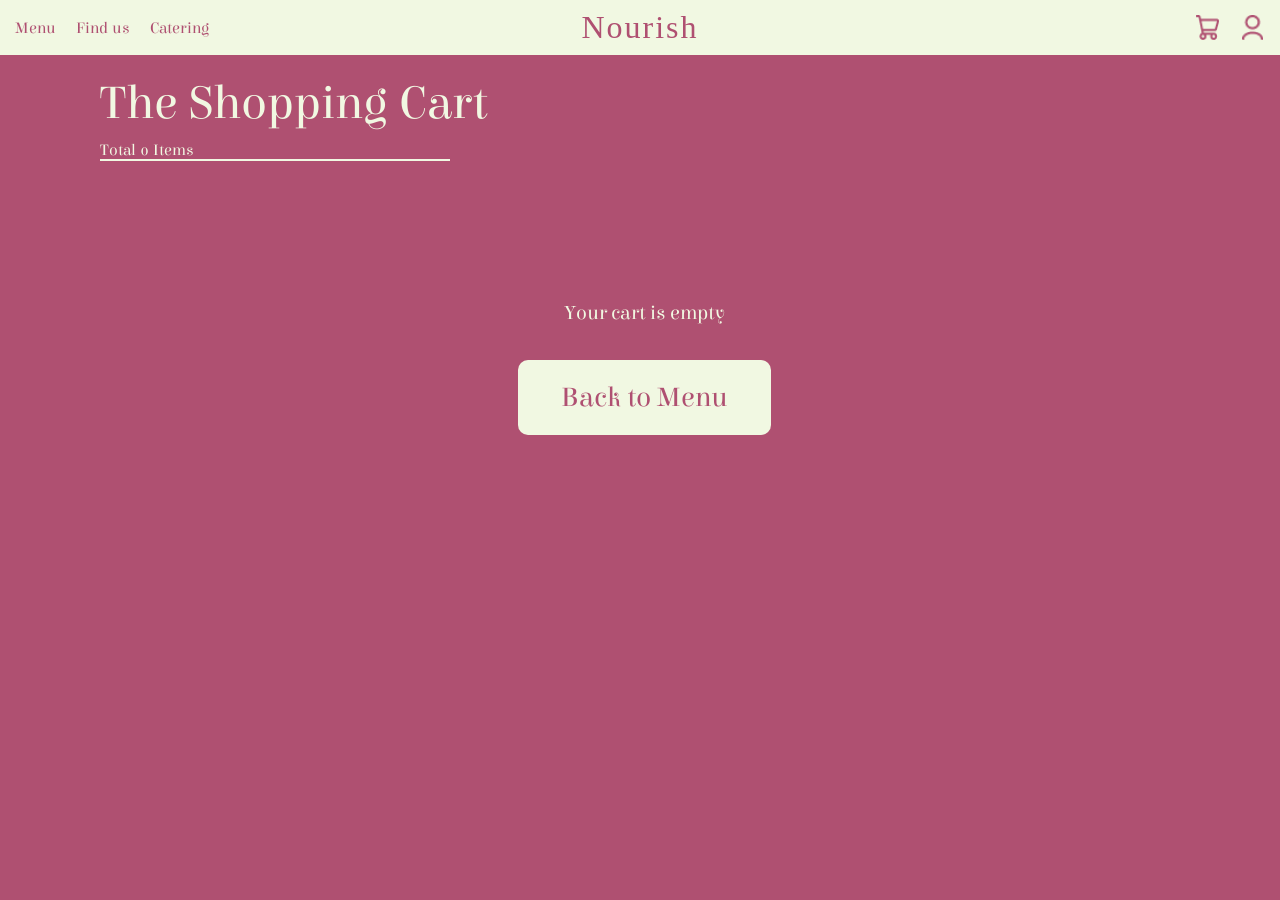
==== commit 4c78a8c8: "fixed bug" ====
--- a/Cart.html
+++ b/Cart.html
@@ -25,7 +25,7 @@
         <a>Catering</a>
     </div>
       <div class="logo">
-        <a href="Homepage.html" title="nourish logo">Nourish</a>
+        <a href="index.html" title="nourish logo">Nourish</a>
       </div>
       <div class="nav-right">
         <img src="Assets/cart-purple.png" alt="cart-icon">
@@ -135,46 +135,7 @@
         </button>
       </form>
 
-      <!-- Popoup payment done card  -->
-      <div class="popup-overlay" id="popup-success">
-        <div class="success-card">
-          <div class="success-icon">
-            
-          </div>
-          <h1>Payment success!</h1>
-          <p>Your payment has been successfully done.</p>
-      
-          <div class="success-grid">
-            <div class="success-info-box">
-              <span class="info-label">Ref number</span>
-              <span class="info-value" id="success-ref"></span>
-            </div>
-            <div class="success-info-box">
-              <span class="info-label">Payment Time</span>
-              <span class="info-value" id="success-time"></span>
-            </div>
-            <div class="success-info-box">
-              <span class="info-label">Payment method</span>
-              <span class="info-value">Bank Card</span>
-            </div>
-            <div class="success-info-box">
-              <span class="info-label">Account Number</span>
-              <span class="info-value" id="success-account"></span>
-            </div>
-          </div>
-      
-          <div class="dash-line"></div>
-      
-          <p class="success-total-label">Total payment</p>
-          <p class="success-total-amount" id="success-total"></p>
-          <button>Done</button>
-        </div>
-      </div>
-      
-
     
-
-    </div>
   </div>
   <script src="shared.js"></script>
   <script src="Javascript.js"></script>
--- a/css.css
+++ b/css.css
@@ -1,6 +1,10 @@
 /* =============================================================================
    GLOBAL STYLES & VARIABLES
    ============================================================================= */
+   html, body{
+      overflow-x: hidden;
+      width: 100%;
+   }
    body{
      font-family: 'Elsie', serif;
      background-color: var(--branding-color);
@@ -48,40 +52,6 @@
       font-weight: normal;
    }
 
-   /* =============================================================================
-   Adaptation
-   ============================================================================= */
-   @media (max-width: 768px){
-      .main-header{
-         padding: 12px 16px;
-      }
-
-      .dropdown{
-         display: flex;
-         flex-direction: column;
-         gap: 5px;
-         cursor: pointer;
-         background: none;
-         border: none;
-         padding: 4px;
-         z-index: 10;
-      }
-
-      .dropdown img{
-         width: 25px;
-         height: 25px;
-         object-fit: contain;
-      }
-
-
-      @media (min-width: 481px) {
-         .hamburger {
-            display: none;
-         }
-   }
-}
-
-
 /* =============================================================================
    NAVIGATION & BANNER
    ============================================================================= */
@@ -102,7 +72,7 @@
       border-bottom: 1.5px solid var(--branding-color);
    }
 
-   .product.main-header{
+   .product .main-header{
       background-color: var(--neutral-color);
       color: var(--branding-color);
       border-bottom: 1.5px solid var(--branding-color);
@@ -112,6 +82,7 @@
    .main-header{
       background-color: var(--branding-color);
       color: var(--neutral-color);
+      position: relative;
       display: flex;
       align-items: center;
       justify-content: space-between;
@@ -127,7 +98,6 @@
       object-fit: contain;
    }
 
-   .nav-left,
    .nav-right{
       display: flex;
       gap: 20px;
@@ -150,6 +120,8 @@
    .cart-number{
       position: relative;
       display: inline-flex;
+      width: 25px;
+      height: 25px;
    }
 
    #cart-badge{
@@ -220,6 +192,7 @@
    .newsletter{
       flex: 1;
       min-width: 280px;
+      
    }
 
    .newsletter h1{
@@ -228,18 +201,21 @@
 
    .subscribe{
       display: flex;
-      align-items: center;
-      max-width: 320px;
+      align-items:flex-start;
+      flex-direction: row;
+      max-width: 400px;
+      flex-wrap: nowrap;
    }
 
    .subscribe input{
       flex: 1;
       background-color: var(--neutral-color);
       border: none;
-      border-bottom: 2px solid var(--branding-color);
+      border-bottom: 3px solid var(--branding-color);
       outline: none;
       padding: 10px 0;
       font-size: 14px;
+      min-width: 0;
    }
 
    .subscribe input::placeholder{
@@ -255,6 +231,7 @@
       padding: 7px 20px;
       border: 1px solid var(--branding-color);
       cursor: pointer;
+      white-space: nowrap;
    }
 
    /* ========= Right Side - Nourish ========= */
@@ -283,11 +260,9 @@
       display: flex;
       gap: 20px;
       font-size: 20px;
-      margin-top: 45px;
-
-   }
-
-   .footer-location a{
+   }
+
+   .footer-location p{
       color: var(--branding-color);
    }
 
@@ -295,11 +270,11 @@
    Button-hover-animation
    ============================================================================= */
    .add-button:hover{
-      border: 2px solid var(--accent-color);
+      border: 3px solid var(--accent-color);
    }
 
    .option:hover{
-      border: 2px solid var(--accent-color);
+      border: 3px solid var(--accent-color);
    }
 
    /* hide default radio */
@@ -308,7 +283,7 @@
    }
 
    .option:has(input:checked){
-      border: 2px solid var(--accent-color);
+      border: 3px solid var(--accent-color);
    }
 
    .item img:hover{
@@ -332,15 +307,19 @@
    }
 
    .place-button:hover{
-      border: 2px solid var(--accent-color);
+      border: 3px solid var(--accent-color);
    }
 
    .place-order:hover{
-      border: 2px solid var(--accent-color);
+      border: 3px solid var(--accent-color);
+   }
+
+   .place-button:hover{
+      border: 3px solid var(--accent-color);
    }
 
    #empty-cart a:hover {
-      border: 2px solid var(--accent-color);
+      border: 3px solid var(--accent-color);
   }
 
    /* =============================================================================
@@ -348,7 +327,7 @@
    ============================================================================= */ 
    .search-section{
       text-align: center;
-      padding: 60px 20px;
+      padding: 0px 20px;
       margin-top: 100px;
       font-family: 'Elsie', serif;
       color: var(--neutral-color);
@@ -374,7 +353,7 @@
     }
 
     .search-box input{
-      width: 80%;
+      width: 85%;
       max-width: 1200px;
       padding: 15px 20px 15px 20px;
       margin-bottom: 0px;
@@ -397,7 +376,7 @@
 
     .search-box button{
       position: absolute;
-      right: 10.5%;
+      right: 8.5%;
       width: 45px;
       height: 45px;
       border-radius: 50%;
@@ -411,9 +390,6 @@
       height: 30px;
       margin-top: 4px;
     }
-
-    
-
    /* =============================================================================
    Homepage
    ============================================================================= */
@@ -421,23 +397,18 @@
    .hero{
       background-color: var(--branding-color) ;
       position: relative;
-      padding: 300px;
-      display: flex;
-      justify-content: center;
-      align-items: center;
-      gap: 40px;
+      width: 100%;
+      aspect-ratio: 1.5 / 1;  
    }
 
    .hero img{
       position: absolute;
       top: 0;
-      left: 0;
-      width: 100%;
-      height: 100%;
+      left: 10%;
+      width: 80%;
+      height: 80%;
       margin-top: 100px;
-      margin-bottom: 100px;
       object-fit: cover;
-      z-index: 0;
    }
 
     /* ========= Overlay text ========= */
@@ -452,24 +423,24 @@
    }
 
    .overlay1{
-      font-size: 64px;
-      transform: translate(-120px, -160px);
+      font-size: 80px;
+      transform: translate(-120px, -280px);
    }
 
    .overlay2{
+      font-size: 120px;
+      font-weight: bold;
+      transform: translate(-400px, -230px);
+   }
+
+   .overlay3{
       font-size: 80px;
-      font-weight: bold;
-      transform: translate(-300px, -100px);
-   }
-
-   .overlay3{
-      font-size: 48px;
-      transform: translate(150px, 50px);
+      transform: translate(150px, -80px);
    }
 
    .overlay4{
-      font-size: 80px;
-      transform: translate(-250px, 100px);
+      font-size: 120px;
+      transform: translate(-200px, -40px);
    }
 
    .hero a{
@@ -486,7 +457,6 @@
    .start-button{
       display: flex;
       justify-content: center;
-      margin-top: 180px;
       text-decoration: none;
    }
    
@@ -498,7 +468,7 @@
       background-color: var(--neutral-color);
       border-radius: 30px;
       padding: 12px 20px;
-      border: 2px solid var(--accent-color);
+      border: 3px solid var(--accent-color);
       font-family: 'Elsie', serif;
       font-size: 24px;
       color: var(--branding-color);
@@ -523,8 +493,8 @@
       margin-top: 100px;
       overflow: hidden;
       box-sizing: border-box;
-      border-top: 2px solid var(--neutral-color);
-      border-bottom: 2px solid var(--neutral-color);
+      border-top: 3px solid var(--neutral-color);
+      border-bottom: 3px solid var(--neutral-color);
    }
 
    .track{
@@ -560,7 +530,7 @@
       border-radius: 50%;
       object-fit: cover;
       cursor: pointer;
-      border: 2px solid transparent;
+      border: 3px solid transparent;
       transition: border-color 0.3s ease;
     }
 
@@ -571,7 +541,7 @@
 
     /* ========= Gallery section ========= */
     .gallery{
-      padding: 60px 120px;
+      padding: 0px 120px;
       color: var(--neutral-color);
     }
 
@@ -596,13 +566,14 @@
       width: calc(25% - 20px);
       min-width: 200px;
       border-radius: 5px;
-      border: 2px solid transparent;
+      border: 3px solid transparent;
       transition: border-color 0.3s ease;
     }
 
      /* ========= Location section ========= */
      .location{
       padding: 60px 120px;
+      box-sizing: border-box;
      }
 
      .location h1{
@@ -610,18 +581,24 @@
       margin-top: 30px;
      }
 
+     .location h3{
+      color: var(--branding-color);
+      font-weight: bold;
+      margin-bottom: 0px;
+     }
+
      .location-cards{
       display: flex;
       flex-wrap: wrap;
-      gap: 20px;
-      justify-content: center;
+      gap: 46px;
+      justify-content: flex-start;
       }
 
      .location-cards > div{
       position: relative;
-      width: 200px;
-      height: 450px;
-      border: 2px solid var(--accent-color);
+      width: 230px;
+      height: 520px;
+      border: 3px solid var(--accent-color);
       border-radius: 12px;
       padding: 15px;
       background-color: var(--neutral-color);
@@ -632,8 +609,8 @@
      .location-cards p{
       color: var(--branding-color);
       font-family: 'Open Sans', sans-serif;
-      margin-top: 30px;
       padding: 15px;
+      font-size: 20px;
      }
 
      .heart{
@@ -659,7 +636,7 @@
    }
 
    .lattes-product{
-      padding: 100px;
+      padding: 20px 100px;
     }
 
    .lattes-product h1{
@@ -672,7 +649,7 @@
       position: relative;
       display: flex;
       border-radius: 12px;
-      border: 2px solid var(--neutral-color);
+      border: 3px solid var(--neutral-color);
       background: var(--branding-color);
       height: 200px;
       overflow: hidden;
@@ -687,7 +664,8 @@
     }
 
     .product-details {
-      position: absolute;
+      flex:1;
+      min-width: 0;
       left: 40%;
       right: 0;
       top: 0;
@@ -728,7 +706,7 @@
       border-radius: 999px;
       cursor: pointer;
       text-decoration: none;
-      border: 2px solid transparent;
+      border: 3px solid transparent;
       font-family: inherit;
    }
 
@@ -775,7 +753,7 @@
       width: 1000px;
       background-color: var(--neutral-color);
       border-radius: 10px;
-      border: 2px solid transparent;
+      border: 3px solid transparent;
       color: var(--branding-color);
       font-size: 28px;
       font-family: inherit;
@@ -871,7 +849,7 @@
       line-height: 1.4;
       color: var(--branding-color);
       cursor: pointer;
-      border: 2px solid transparent;
+      border: 3px solid transparent;
       display: inline-block;
    }
 
@@ -883,7 +861,7 @@
       align-items: center;
       padding: 14px 18px;
       border-radius: 10px;
-      border: 2px solid transparent;
+      border: 3px solid transparent;
    }
   
    .place-button a{
@@ -939,17 +917,6 @@
       line-height: 1;
    }
 
-   @media(max-width: 768px) {
-      .product-images {
-        order: 1; 
-        width: 70%;
-      }
-
-      .product-content{
-         order: 2;
-      }
-   }
-
    .price-row {
       display: flex;
       align-items: center;
@@ -963,7 +930,7 @@
       flex-shrink: 0;
       margin-left: auto;
       flex-shrink: 0;
-      border: 2px solid transparent;
+      border: 3px solid transparent;
       border-radius: 999px;
       background: var(--neutral-color);
       color: var(--branding-color);
@@ -976,7 +943,7 @@
    }
 
    .plus-btn:hover{
-      border: 2px solid var(--accent-color);
+      border: 3px solid var(--accent-color);
    }
 
    .price-row .quantity-box-list {
@@ -989,7 +956,7 @@
       background-color: var(--neutral-color);
       color: var(--branding-color);
       border-radius: 999px;
-      border: 2px solid var(--accent-color);
+      border: 3px solid var(--accent-color);
       padding: 4px 12px;
    }
     
@@ -1046,7 +1013,7 @@
       height: 190px;
       object-fit: cover;
       border-radius: 5px;
-      border: 2px solid var(--neutral-color);
+      border: 3px solid var(--neutral-color);
    }
 
    .item-info{
@@ -1086,7 +1053,7 @@
       width: 33px;
       height: 33px;
       border-radius: 999px;
-      border: 2px solid var(--neutral-color);
+      border: 3px solid var(--neutral-color);
       background: transparent;
       cursor: pointer;
    }
@@ -1096,7 +1063,7 @@
    }
 
    .summary{
-      border-bottom: 2px solid var(--neutral-color);
+      border-bottom: 3px solid var(--neutral-color);
       display: flex;
       flex-direction: column;
       gap: 20px;
@@ -1126,7 +1093,7 @@
       background-color: var(--neutral-color);
       color: var(--branding-color);
       border-radius: 5px;
-      border: 2px solid transparent;
+      border: 3px solid transparent;
       padding: 15px 80px;
       font-size: 28px;
       font-family: 'Elsie', serif;
@@ -1147,7 +1114,7 @@
       border-radius: 10px;
       text-decoration: none;
       font-size: 28px;
-      border: 2px solid transparent;
+      border: 3px solid transparent;
    }
 
    /* =============================================================================
@@ -1213,7 +1180,7 @@
    .payment-input input,
    .payment-input select {
       background-color: var(--filling-box);
-      border: 2px solid var(--filling-box);
+      border: 3px solid var(--filling-box);
       border-radius: 8px;
       padding: 14px 16px;
       font-size: 16px;
@@ -1235,7 +1202,7 @@
 
    .payment-input input:invalid:not(:placeholder-shown),
    .payment-input select:invalid {
-      border: 2px solid var(--alarm-color);
+      border: 3px solid var(--alarm-color);
    }
 
    .row {
@@ -1252,7 +1219,7 @@
       padding: 18px;
       background-color: var(--branding-color);
       color: var(--neutral-color);
-      border: 2px solid transparent;
+      border: 3px solid transparent;
       border-radius: 10px;
       font-size: 28px;
       font-family: inherit;
@@ -1260,7 +1227,7 @@
    }
 
    .place-order-pay:hover{
-      border: 2px solid var(--accent-color);
+      border: 3px solid var(--accent-color);
    }
 
    /* =============================================================================
@@ -1337,7 +1304,7 @@
    .dash-line{
       width: 100%;
       border: none;
-      border-top: 2px dashed var(--branding-color);
+      border-top: 3px dashed var(--branding-color);
       margin: 8px 0;
    }
     
@@ -1356,7 +1323,7 @@
     
    .paymentDone-btn {
       width: 100%;
-      padding: 18px;
+      padding: 16px 100px 16px 100px;
       background-color: var(--branding-color);
       color: var(--neutral-color);
       border: none;
@@ -1368,6 +1335,373 @@
    }
     
 
+   /* =============================================================================
+   Adaptation
+   ============================================================================= */
+    /* there is mobile version 390 X 844px */
+    @media (max-width: 480px){
+      /* typography */
+      h1{font-size: 32px;}
+      h2{font-size: 28px;}
+      h3{font-size: 20px;}
+      p{font-size: 14px;}
+
+   
+      /* header menu */
+      .dropdown{
+         display: flex;
+         flex-direction: column;
+         gap: 5px;
+         cursor: pointer;
+         background: none;
+         border: none;
+         padding: 4px;
+         z-index: 10;
+      }
+
+      .dropdown img{
+         width: 25px;
+         height: 25px;
+         object-fit: contain;
+      }
+
+      .dropdown {
+         display: block;
+      }
+      
+      .nav-left{
+         display: none;
+      }
+
+      .nav-left.show{
+         display: flex;
+         flex-direction: column;
+         position:absolute;
+         top:100%;
+         left:0;
+         width:100%;
+         padding:20px;
+         z-index: 999;
+      }
+
+      /*  Hero section  */
+      .hero{
+         position: relative;
+         box-sizing: border-box;
+         overflow: hidden;
+         padding-top: 100%;
+         aspect-ratio: 16/9;
+         margin-top: 90px;
+         margin-left: -10px;
+         justify-content: center;
+         align-items: center;
+         width: 100%;
+         display: flex;
+      }
+   
+      .hero img{
+         position: absolute;
+         top: 0;
+         bottom: 0;
+         width: 330px;
+         height: 330px;
+         object-fit:cover;
+         margin: 0;
+      }
+   
+       /* ========= Overlay text ========= */
+      .overlay-text{
+         position: absolute;
+         top: 50%;
+         left: 50%;
+         z-index: 1;
+      }
+   
+      .overlay1{
+         font-size: 36px;
+         transform: translate(-60px, -150px);
+      }
+   
+      .overlay2{
+         font-size: 48px;
+         font-weight: bold;
+         transform: translate(-140px, -120px);
+      }
+   
+      .overlay3{
+         font-size: 28px;
+         transform: translate(50px, -50px);
+      }
+   
+      .overlay4{
+         font-size: 48px;
+         transform: translate(-120px, -50px);
+      }
+   
+   
+      /* ========= Start Button ========= */
+      .start-button{
+         display: flex;
+         justify-content: center;
+         text-decoration: none;
+      }
+
+      /* ===== Search section ===== */
+      .search-section{
+         padding: 20px 50px;
+         margin-top: 40px;
+      }
+
+      .search-box input{
+         width: 100%;
+         font-size: 16px;
+      }
+
+      .search-box button{
+         right: 4%;
+         width: 38px;
+         height: 38px;
+      }
+
+      .categories-home{
+         gap: 24px;
+      }
+
+      .item img{
+         width: 70px;
+         height: 70px;
+      }
+
+      .item p{
+         font-size: 14px;
+      }
+
+      /* ===== Gallery section ===== */
+      .gallery{
+         padding: 30px 30px;
+      }
+
+      .gallery h1{
+         font-size: 28px;
+      }
+      .gallery-image{
+         gap: 18px;
+      }
+
+      .gallery-image img{
+         width: calc(50%-5px);
+         min-width: 0;
+      }
+
+      /* ===== Location section ===== */
+      .location{
+         padding: 30px 30px;
+      }
+
+      .location-cards{
+         gap: 15px;
+      }
+      .location-cards p{
+         font-size: 12px;
+         margin: 10;
+         padding: 0;
+      }
+
+      .location-cards > div{
+         width: 120px;
+         height: 300px;
+      }
+
+      .heart{
+         position: absolute;
+         bottom: 10px;
+         transform: translate(-50%);
+        }
+
+      /* ===== Footer ===== */
+      footer{
+         padding: 20px 30px 40px;
+         flex-direction: column;
+         gap: 30px;
+      }
+
+      .line{
+         width: 100%;
+      }
+
+      .footer-location{
+         flex-wrap: wrap;
+         gap: 12px;
+      }
+
+      /* ===== Product list ===== */
+      .lattes-product{
+         padding: 24px 16px;
+      }
+
+      .lattes-product h1{
+         font-size: 28px;
+      }
+
+      .menu{
+         grid-template-columns: 1fr;
+      }
+
+      .product-card{
+         height: 160px;
+      }
+
+      .product-details h2{
+         font-size: 18px;
+      }
+
+      .add-button{
+         font-size: 14px;
+         padding: 6px 16px;
+         height: 36px;
+      }
+
+      .viewCart{
+         width: 90%;
+         font-size: 18px;
+         padding: 14px 20px;
+      }
+
+      /* ===== Product detail ===== */
+      .product-page{
+         padding: 20px 16px;
+         gap: 20px;
+      }
+
+      .product-images{
+         width: 100%;
+         margin-top: 20px;
+         padding-right: 0;
+      }
+
+      .product-info h1{
+         font-size: 32px;
+      }
+
+      .product-info h2{
+         font-size: 28px;
+      }
+
+      .option{
+         font-size: 16px;
+         min-width: 90px;
+         padding: 8px 12px;
+      }
+
+      .place-button a{
+         font-size: 20px;
+      }
+
+      /* ===== Cart page ===== */
+      .cart-page{
+         width: 100%;
+         margin-left: 0;
+         padding: 0 16px;
+         box-sizing: border-box;
+      }
+
+      .cart-item{
+         flex-direction: row;
+         margin-left: 0;
+         align-items: center;
+         text-align: center;
+      }
+
+      .cart-item img{
+         width: 150px;
+         height: 150px;
+         max-width: 250px;
+      }
+
+      .summary-row,
+      .total-row{
+         margin: 0 0 10px 0;
+      }
+
+      .place-order{
+         padding: 14px 30px;
+         font-size: 20px;
+         width: 100%;
+         box-sizing: border-box;
+      }
+
+      #empty-cart a{
+         font-size: 20px;
+         padding: 14px 30px;
+      }
+
+      .popup-card{
+         width: 280px;
+         height: 500px;
+         padding: 30px;    
+      }
+
+      form{
+         padding: 0px;
+      }
+
+      .place-order-pay{
+         font-size: 20px;
+         padding: 14px;
+      }
+
+      .cart-header h1{
+         font-size: 28px;
+      }
+
+      .line-cart{
+         width: 100%;
+         margin-top: -10px;
+      }
+
+      .item-info{
+         align-items:flex-start;
+      }
+
+      .select-btn{
+         margin: 0;
+      }
+
+      
+
+      /* Payment Done page */
+      .success-card {
+         width: 280px;
+      }
+
+   
+   }
+
+   /* there is laptop version 1440 X 1024px */
+   @media(max-width: 768px) {
+      .product-images {
+        order: 1; 
+        width: 70%;
+      }
+
+      .product-content{
+         order: 2;
+      }
+   }
+   
+   /* there is laptop version 1440 X 1024px */
+   @media (min-width: 481px) {
+      .dropdown {
+         display: none;
+      }
+      
+      .nav-left{
+         display: flex;
+         gap: 20px;
+      }
+   }
+
+  
    
 
 
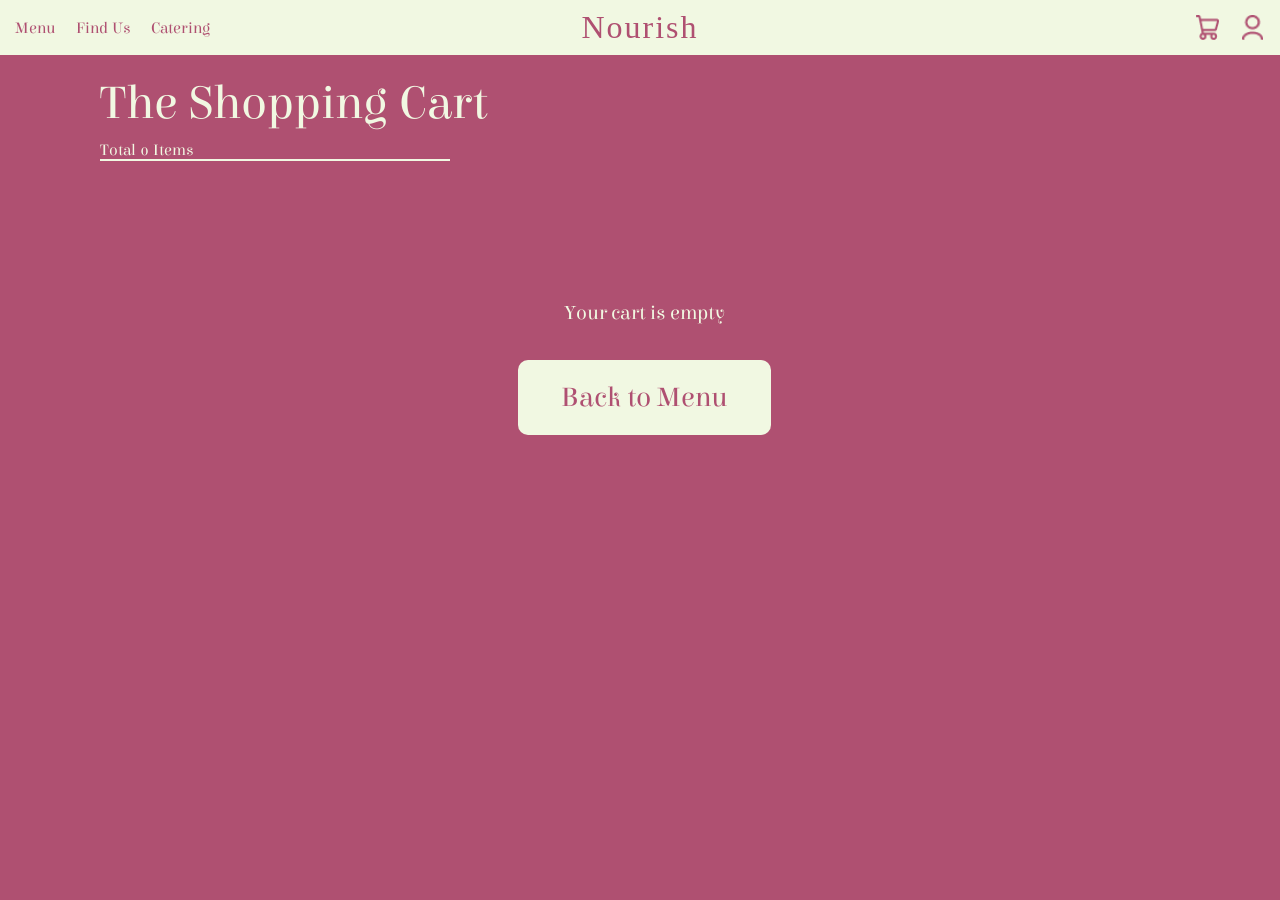
==== commit 52de611a: "A missing fixed header for Cart page" ====
--- a/Cart.html
+++ b/Cart.html
@@ -18,17 +18,25 @@
 <body class="cart">
   <!-- Top sticky banner:  -->
   <header>
-      <div class="main-header">
+    <div class="main-header">
+      <button class="dropdown" onclick="toggleMenu()">
+        <img src="Assets/menu-purple.png">
+      </button>
       <div class="nav-left">
         <a>Menu</a>
-        <a>Find us</a>
+        <a>Find Us</a>
         <a>Catering</a>
-    </div>
+      </div>
       <div class="logo">
         <a href="index.html" title="nourish logo">Nourish</a>
       </div>
       <div class="nav-right">
-        <img src="Assets/cart-purple.png" alt="cart-icon">
+        <div class="cart-number">
+          <a href="Cart.html">
+            <img src="Assets/cart-purple.png" alt="cart-icon">
+          </a>
+          <span id="cart-badge"></span>
+        </div>
         <img src="Assets/profile-purple.png" alt="profile-icon">
       </div>
     </div>
